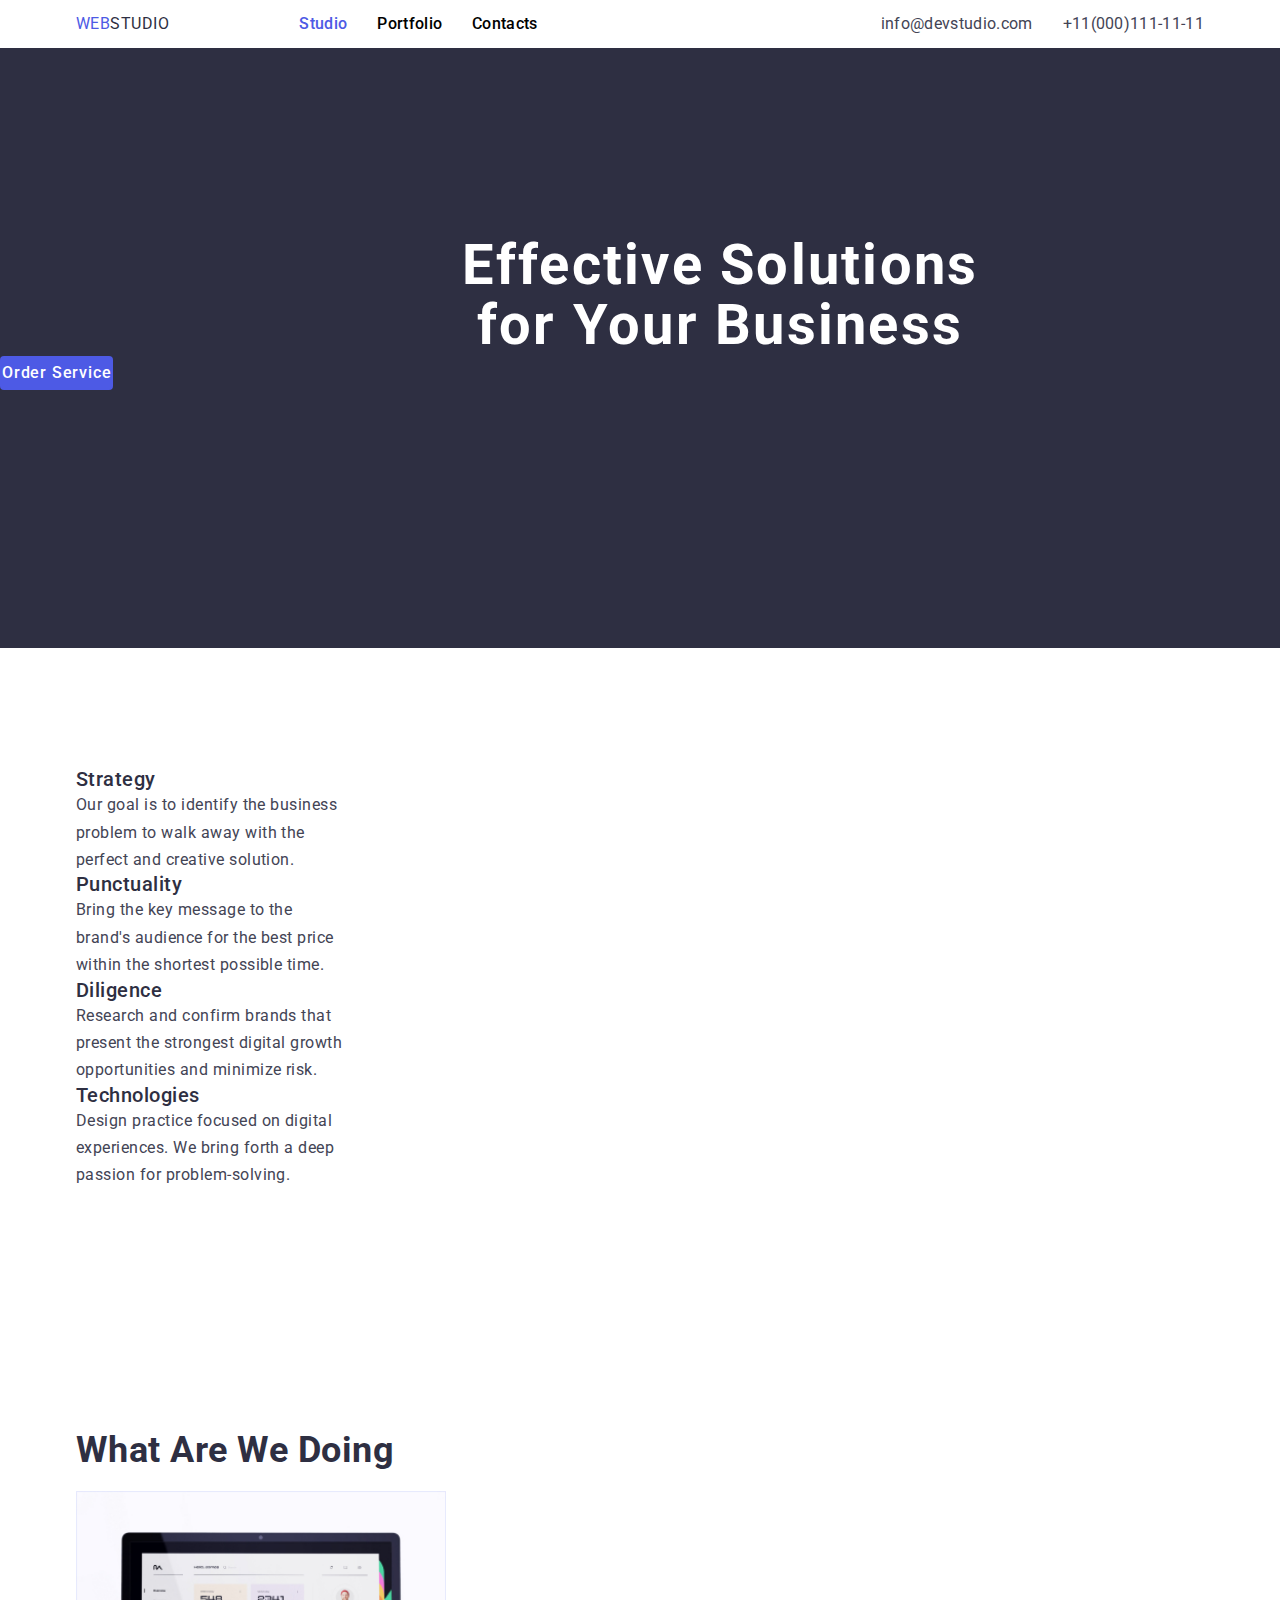
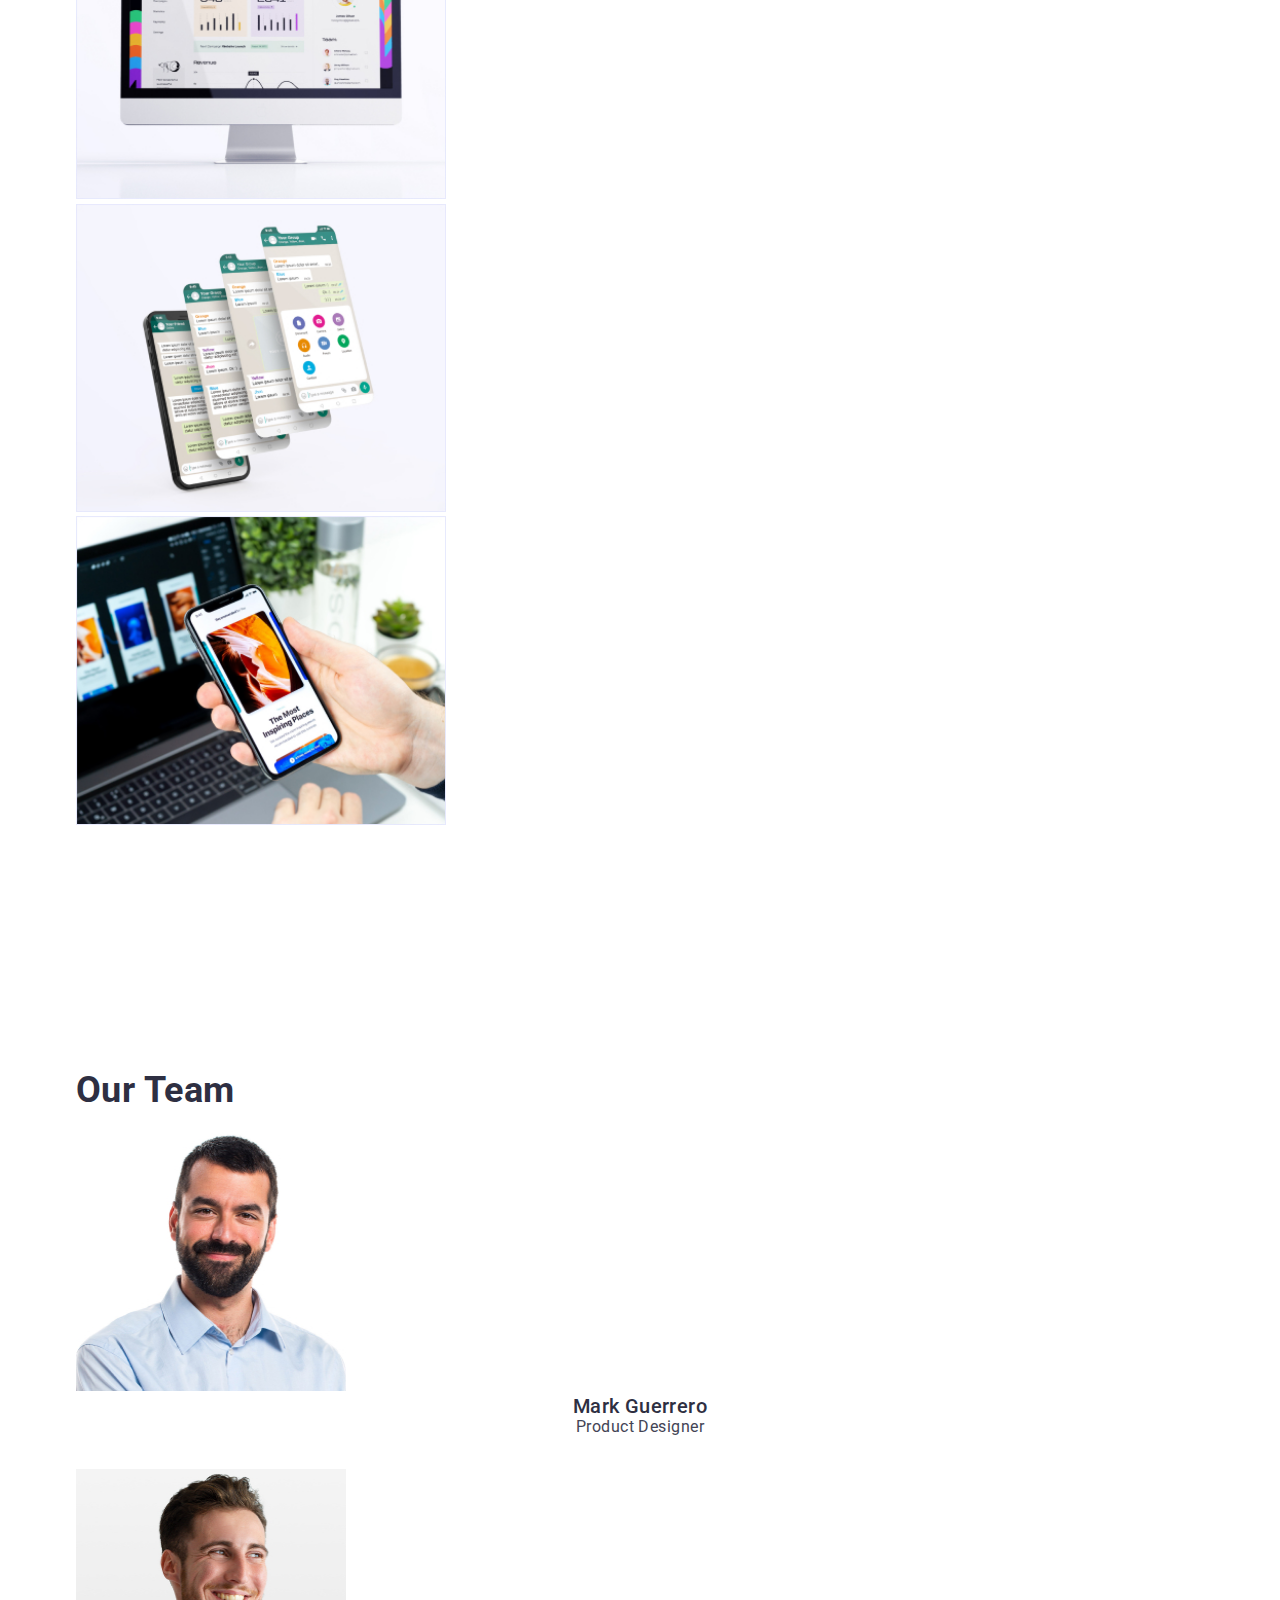
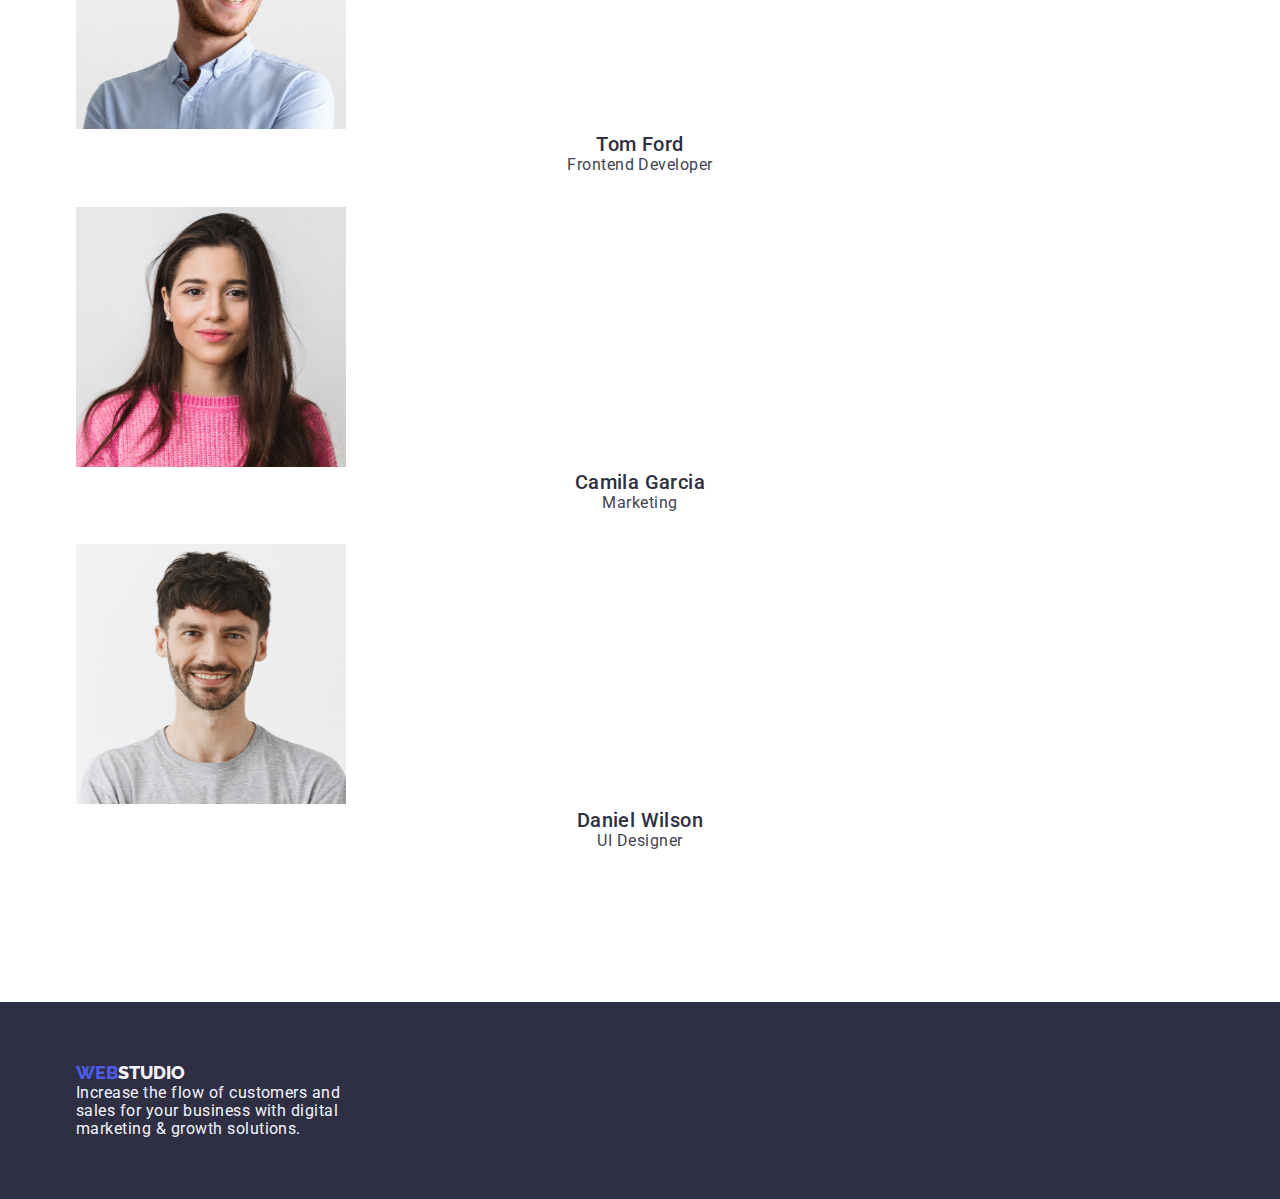
==== index.html @ 26892eb0 "Homework3" ====
<!DOCTYPE html>
<html lang="en">
  <head>
    <meta charset="UTF-8" />
    <meta name="viewport" content="width=device-width, initial-scale=1.0" />
    <title>Studio</title>
    <!-- CSS Normalize -->
    <link
      rel="stylesheet"
      href="https://cdnjs.cloudflare.com/ajax/libs/modern-normalize/2.0.0/modern-normalize.min.css"
    />
    <!-- CSS -->
    <link rel="stylesheet" href="./css/styles.css" />
  </head>

  <body>
    <!-- This is the Header -->
    <header class="page-header">
      <div class="container header-container">
        <nav class="header-navigation">
          <a class="header-logo" href="./index.html" class="logo-link">
            <span class="logo">WEB</span><span class="studio">STUDIO</span>
          </a>
          <ul class="nav-menu list header-list">
            <li>
              <a href="./index.html" class="page current">Studio</a>
            </li>
            <li>
              <a href="./portfolio.html" class="page">Portfolio</a>
            </li>
            <li>
              <a href="#" class="page">Contacts</a>
            </li>
          </ul>
        </nav>
        <ul class="contacts-menu list header-contacts">
          <li>
            <a href="mailto:info@devstudio.com" class="item">
              info@devstudio.com
            </a>
          </li>
          <li>
            <a href="tel:+11000111111" class="item"> +11(000)111-11-11 </a>
          </li>
        </ul>
      </div>
    </header>

    <!-- This is the main section -->
    <main>
      <!-- This is section 1 -->
      <section class="hero bg-hero">
        <div class="hero-container">
          <h1 class="hero-title">
            Effective Solutions<br />
            for Your Business
          </h1>
          <button type="button" class="button primary">Order Service</button>
        </div>
      </section>
      <!-- This is section 2 -->
      <section class="section">
        <div class="container">
          <ul class="benefits list">
            <li>
              <h3 class="title">Strategy</h3>
              <p class="description">
                Our goal is to identify the business<br />
                problem to walk away with the<br />
                perfect and creative solution.
              </p>
            </li>
            <li>
              <h3 class="title">Punctuality</h3>
              <p class="description">
                Bring the key message to the<br />
                brand's audience for the best price<br />
                within the shortest possible time.
              </p>
            </li>
            <li>
              <h3 class="title">Diligence</h3>
              <p class="description">
                Research and confirm brands that<br />
                present the strongest digital growth<br />opportunities and
                minimize risk.
              </p>
            </li>
            <li>
              <h3 class="title">Technologies</h3>
              <p class="description">
                Design practice focused on digital<br />
                experiences. We bring forth a deep<br />
                passion for problem-solving.
              </p>
            </li>
          </ul>
        </div>
      </section>
      <!-- This is section 3 -->
      <section class="section">
        <div class="container">
          <h2 class="section-title">What Are We Doing</h2>
          <ul class="what-we-do list">
            <!-- Inserting Images -->
            <li>
              <img src="./images/img-1.jpg" alt="monitor" width="370" />
            </li>
            <li>
              <img src="./images/img-2.jpg" alt="mobile" width="370" />
            </li>
            <li>
              <img
                src="./images/img-3.jpg"
                alt="monitor and mobile"
                width="370"
              />
            </li>
          </ul>
        </div>
      </section>
      <!-- This is section 4 -->
      <section class="section">
        <div class="container">
          <h2 class="section-title">Our Team</h2>
          <!-- Inserting Images -->
          <ul class="team list">
            <li class="team-item">
              <img
                class="team-image"
                src="./images/mark.jpg"
                alt="Mark Guerrero"
                width="270"
                height="260"
              />
              <h3 class="name">Mark Guerrero</h3>
              <p class="position">Product Designer</p>
            </li>
            <li class="team-item">
              <img
                class="team-image"
                src="./images/tom.jpg"
                alt="Tom Ford"
                width="270"
                height="260"
              />
              <h3 class="name">Tom Ford</h3>
              <p class="position">Frontend Developer</p>
            </li>
            <li class="team-item">
              <img
                class="team-image"
                src="./images/camila.jpg"
                alt="Camila Garcia"
                width="270"
                height="260"
              />
              <h3 class="name">Camila Garcia</h3>
              <p class="position">Marketing</p>
            </li>
            <li class="team-item">
              <img
                class="team-image"
                src="./images/daniel.jpg"
                alt="Daniel Wilson"
                width="270"
                height="260"
              />
              <h3 class="name">Daniel Wilson</h3>
              <p class="position">UI Designer</p>
            </li>
          </ul>
        </div>
      </section>
    </main>

    <!-- This is Footer -->
    <footer class="page-footer bg-footer">
      <div class="container">
        <a href="./index.html" class="logo-link">
          <span class="logo">WEB</span><span class="studio-footer">STUDIO</span>
        </a>
        <p class="footer-description">
          Increase the flow of customers and<br />
          sales for your business with digital<br />
          marketing & growth solutions.
        </p>
      </div>
    </footer>
  </body>
</html>
---- css/styles.css ----
@import url("https://fonts.googleapis.com/css2?family=Raleway:wght@800&family=Roboto:wght@400;500;700;900&display=swap");

:root {
  --iris: #4d5ae5;
  --navyblue: #2e2f42;
  --navcolor: black;
  --oceancolor: #404bbf;
  --whitecolor: white;
  --slatecolor: #434455;
  --cloud: #f4f4fd;
}

* {
  list-style: none;
  text-decoration: none;
  margin: 0;
  padding: 0;
}

.header {
  padding-top: 25px;
}

.header-container {
  display: flex;
  align-items: center;
  padding-top: 15px;
  padding-bottom: 15px;
}

.header-navigation {
  display: flex;
  align-items: center;
}

.header-logo {
  margin-right: 130px;
}

.header-list {
  display: flex;
  gap: 30px;
}

.header-contacts {
  display: flex;
  margin-left: auto;
  gap: 30px;
}

body {
  font-family: "Roboto", sans-serif;
  font-size: 16px;
  letter-spacing: 0.03em;
  color: var(--slatecolor);
}

/* General Styles */

.container {
  width: 1158px;
  padding-left: 15px;
  padding-right: 15px;
  margin: 0 auto;
  /*   border: 2px solid blue; */
}

.section {
  padding-top: 120px;
  padding-bottom: 120px;
}

/* Checked */
.logo-link {
  font-family: "Raleway", sans-serif;
  text-decoration: none;
  font-size: 0;
  line-height: 1.17;
  font-weight: 800;
  letter-spacing: 0.04em;
}

/* Checked */
.logo-link > span {
  font-size: 18px;
}

/* Checked */
.logo {
  color: var(--iris);
}

/* Checked */
.studio {
  color: var(--navyblue);
}

/* Checked */
.studio-footer {
  color: var(--cloud);
}

/* Checked */
.nav-menu .page {
  color: var(--navcolor);
  text-decoration: none;
  font-weight: 500;
  line-height: 1.14;
  letter-spacing: 0.02em;
}

/* Checked */
.list {
  list-style-type: none;
}

/* Checked */
.nav-menu .page:hover,
.nav-menu .page:focus,
.nav-menu .page.current,
.contacts-menu .item:hover,
.contacts-menu .item:focus {
  color: var(--iris);
}

/* Checked */
.contacts-menu .item {
  color: var(--slatecolor);
  font-weight: 400;
  line-height: 1.14;
  letter-spacing: 0.02em;
  text-decoration: none;
}

/* Checked */
.bg-hero {
  background-color: var(--navyblue);
}

.hero-container {
  width: 1440px;
  height: 600px;
  flex-shrink: 0;
}

/* Checked */
.hero-title {
  color: var(--whitecolor);
  font-size: 56px;
  line-height: 1.07;
  text-align: center;
  letter-spacing: 0.04em;
  padding-top: 188px;
  align-items: center;
}

/* Checked */
.bg-team {
  background-color: var(--cloud);
}

/* Checked */
.button {
  cursor: pointer;
  border-color: transparent;
  letter-spacing: 0.03em;
  font-family: inherit;
  font-weight: 500;
  line-height: 1.5;
  border-radius: 4px;
  font-size: 16px;
}

/* Checked */
.button.primary {
  background-color: var(--iris);
  color: var(--whitecolor);
  line-height: 1.87;
  letter-spacing: 0.05em;
}

/* Checked */
.button.primary:hover,
.button.primary:focus {
  background-color: var(--oceancolor);
}

/* Checked */
.button.filter {
  background-color: var(--cloud);
  color: var(--iris);
  font-weight: 500;
  line-height: 1.62;
}

/* Checked */
.button.filter:hover,
.button.filter:focus,
.button.filter.current {
  background-color: var(--oceancolor);
  color: var(--cloud);
}

/* Checked */
.section-title {
  margin-bottom: 20px;
  text-align: center;
  color: var(--navyblue);
  font-size: 36px;
  line-height: 1.17;
  display: flex;
  gap: 15px;
}

/* Checked */
.benefits .title {
  font-size: 20px;
  font-weight: 500;
  color: var(--navyblue);
}

/* Checked */
.benefits .description {
  color: var(--slatecolor);
  line-height: 1.71;
  font-size: 16px;
  font-weight: 400;
}

.section {
  display: flex;
}

.team-list {
  display: flex;
  gap: 32px;
  text-align: center;
}

.team-item {
  background-color: var(--whitecolor);
  padding-bottom: 32px;
  box-shadow: 0px 2px 1px 0px rgba(46 47 66 0.08),
    0px 1px 1px 0px rgba(46 47 66 0.16), 0px 1px 1px 0px rgba(46 47 66 0.08);
  border-radius: 0px 0px 4px 4px;
}

/* Checked */
.team .name {
  color: var(--navyblue);
  font-weight: 500;
  font-size: 20px;
  text-align: center;
  letter-spacing: 0.02em;
}

/* Checked */
.team .position {
  color: var(--slatecolor);
  font-size: 16px;
  font-weight: 400;
  text-align: center;
}

/* Checked */
.page-footer.bg-footer {
  padding-top: 60px;
  padding-bottom: 60px;
  background-color: var(--navyblue);
}

/* Checked */
.footer-description {
  color: var(--cloud);
}

/* Checked */
.project {
  text-decoration: none;
}

/* Checked */
.project .name {
  color: var(--navyblue);
  font-weight: 500;
  font-size: 20px;
  line-height: 2;
  letter-spacing: 0.04em;
}

/* Checked */
.project.type {
  color: var(--slatecolor);
  font-weight: 400;
  line-height: 1.87;
}
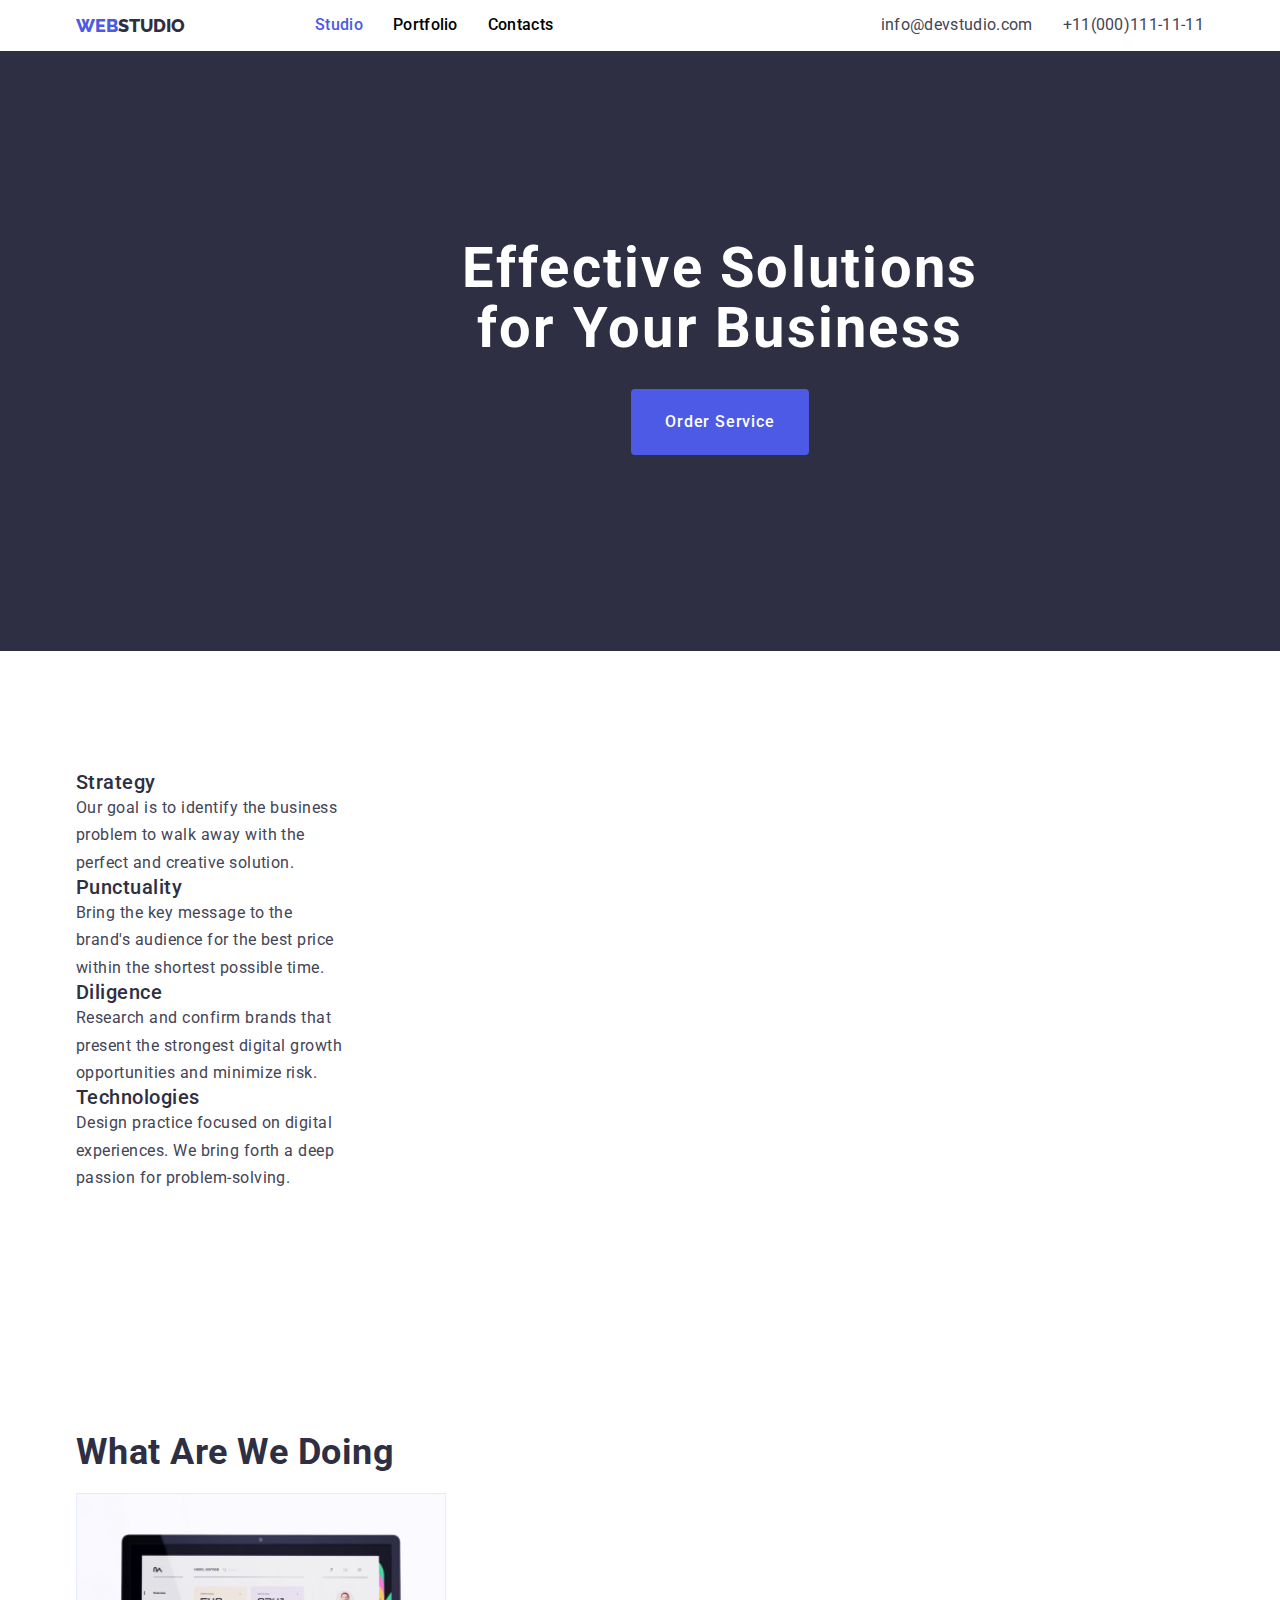
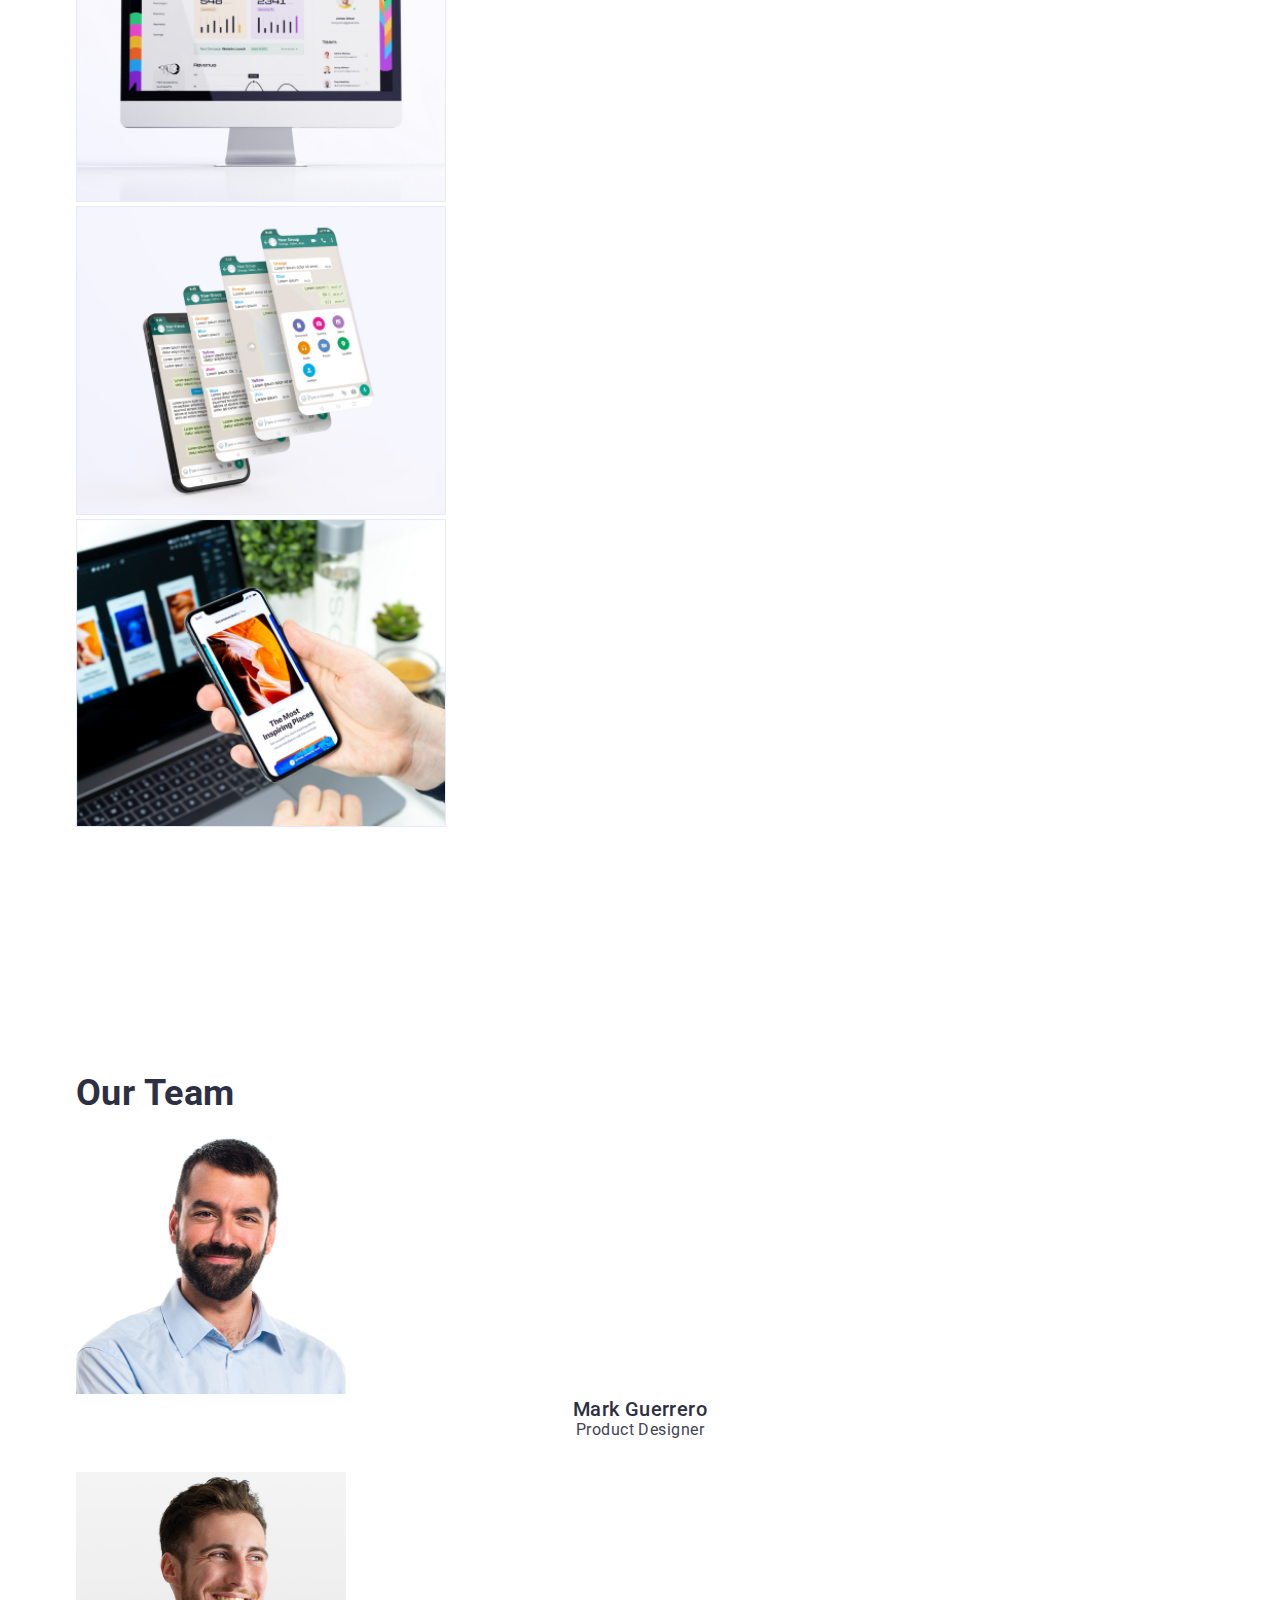
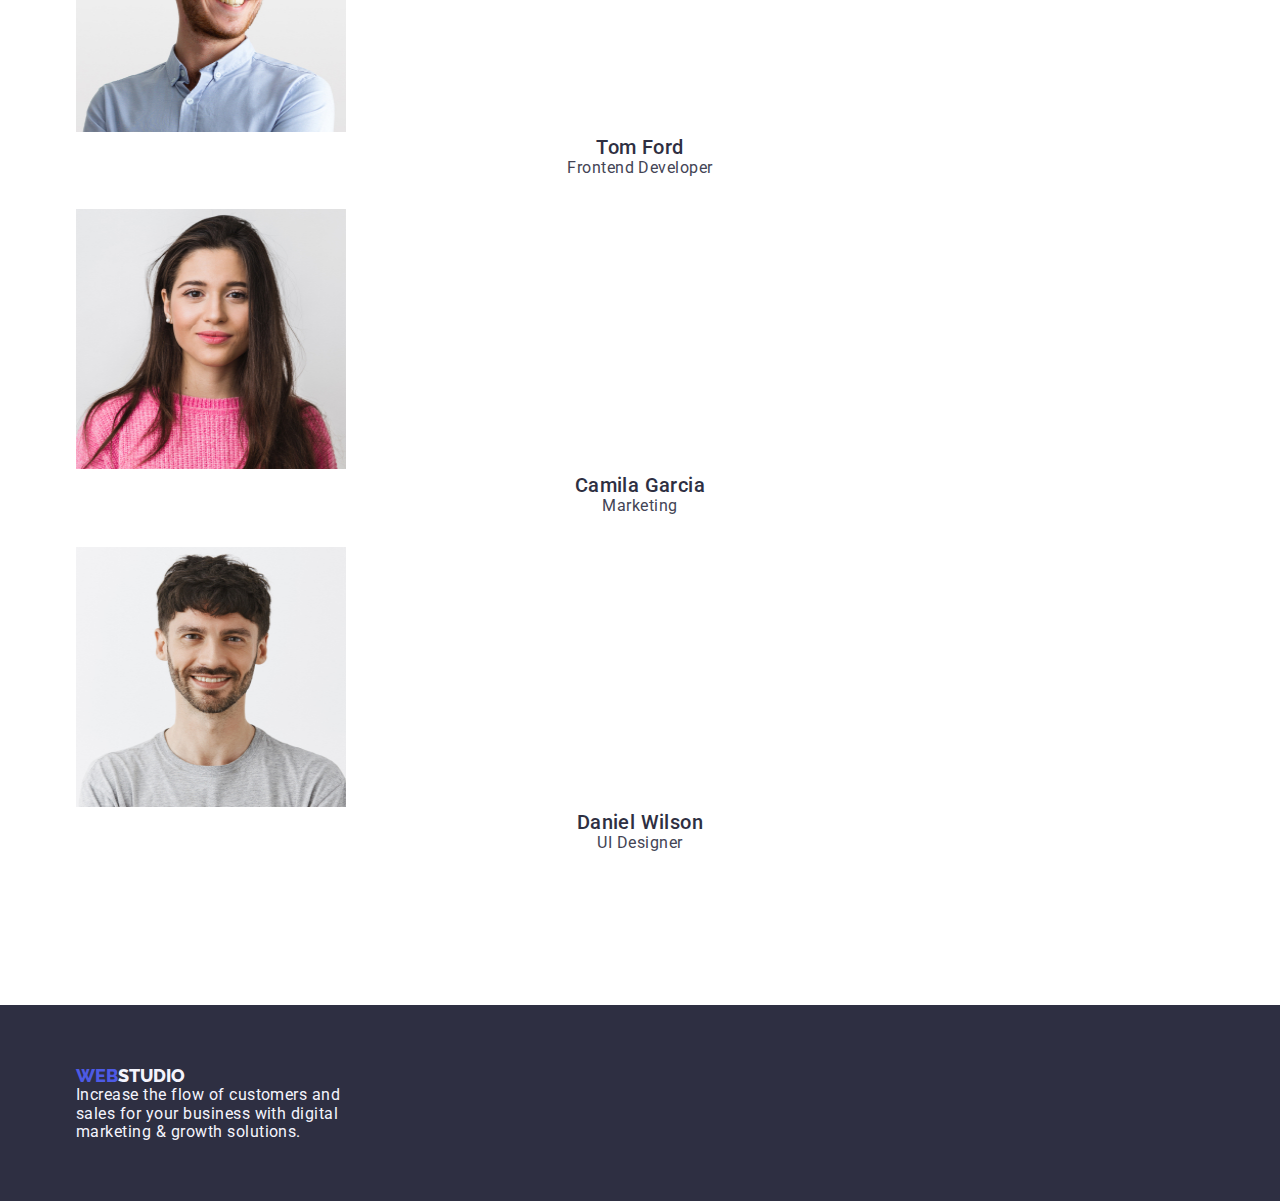
==== commit a3d6d37e: "Homework3" ====
--- a/index.html
+++ b/index.html
@@ -18,7 +18,7 @@
     <header class="page-header">
       <div class="container header-container">
         <nav class="header-navigation">
-          <a class="header-logo" href="./index.html" class="logo-link">
+          <a href="./index.html" class="logo-link">
             <span class="logo">WEB</span><span class="studio">STUDIO</span>
           </a>
           <ul class="nav-menu list header-list">
@@ -55,7 +55,9 @@
             Effective Solutions<br />
             for Your Business
           </h1>
-          <button type="button" class="button primary">Order Service</button>
+          <button type="button" class="button primary hero-button">
+            Order Service
+          </button>
         </div>
       </section>
       <!-- This is section 2 -->
--- a/css/styles.css
+++ b/css/styles.css
@@ -33,10 +33,6 @@
   align-items: center;
 }
 
-.header-logo {
-  margin-right: 130px;
-}
-
 .header-list {
   display: flex;
   gap: 30px;
@@ -78,11 +74,22 @@
   line-height: 1.17;
   font-weight: 800;
   letter-spacing: 0.04em;
+  margin-right: 130px;
 }
 
 /* Checked */
 .logo-link > span {
   font-size: 18px;
+}
+
+/* Checked */
+.logo {
+  color: var(--iris);
+}
+
+/* Checked */
+.studio {
+  color: var(--navyblue);
 }
 
 /* Checked */
@@ -171,6 +178,15 @@
   font-size: 16px;
 }
 
+.hero-button {
+  display: flex;
+  margin: auto;
+  margin-top: 30px;
+  padding: 16px 32px;
+  align-items: flex-start;
+  gap: 10px;
+}
+
 /* Checked */
 .button.primary {
   background-color: var(--iris);
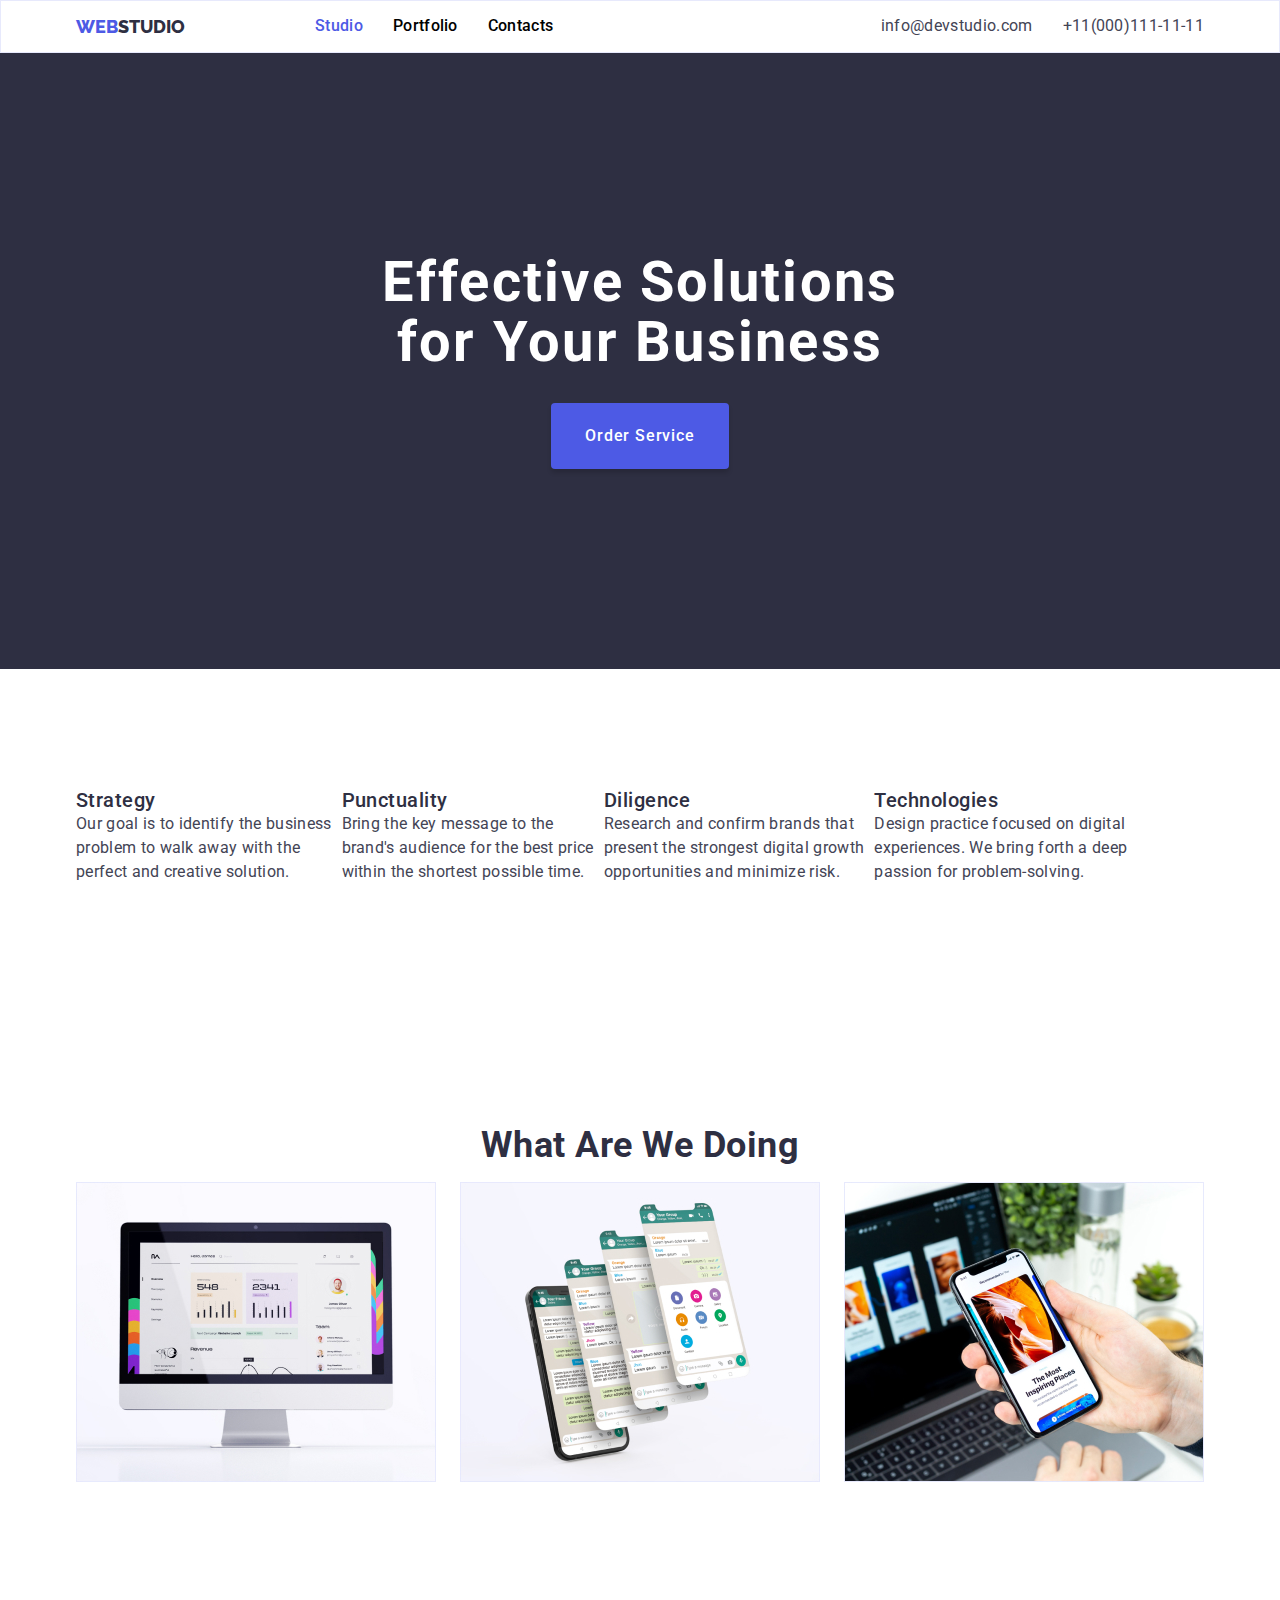
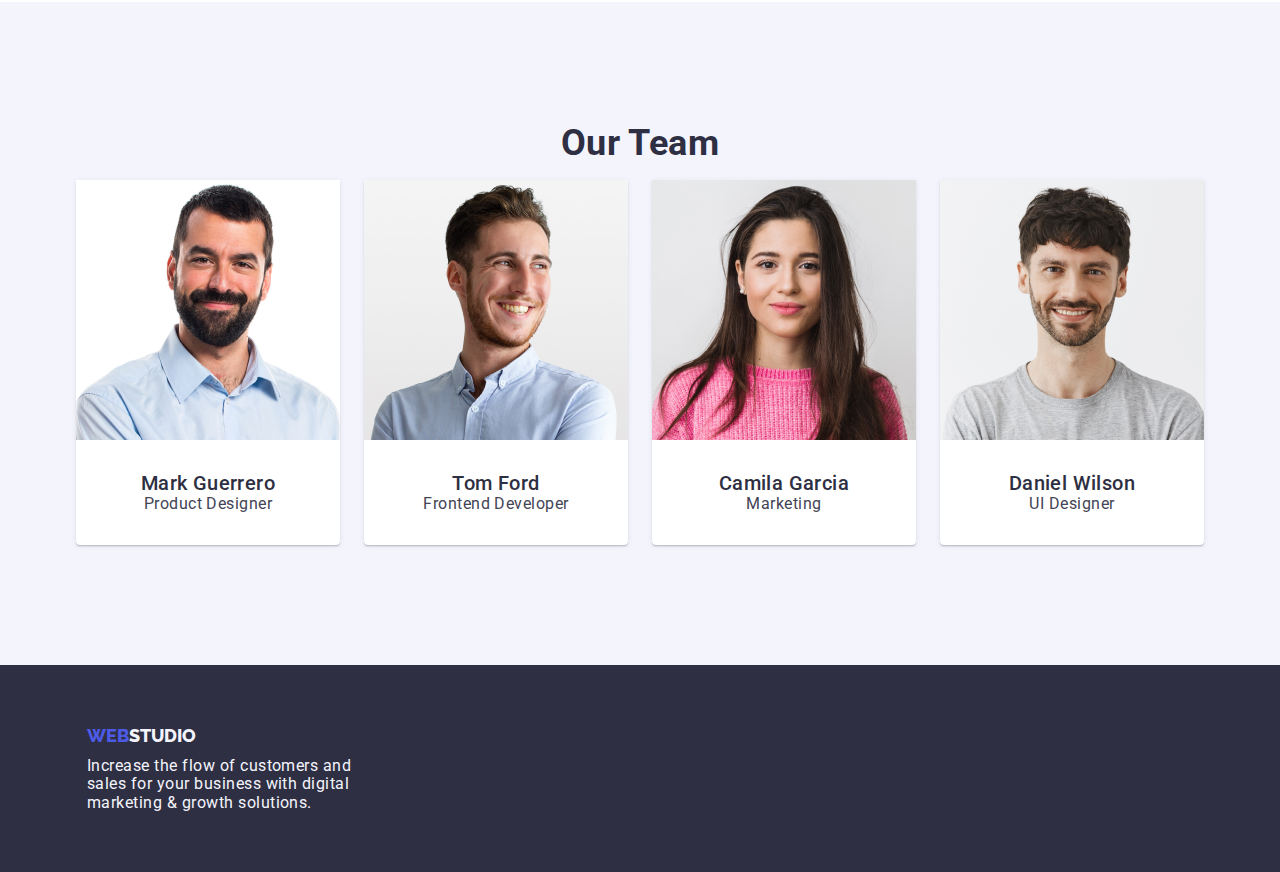
==== commit c8a6318d: "Homework3" ====
--- a/index.html
+++ b/index.html
@@ -50,7 +50,7 @@
     <main>
       <!-- This is section 1 -->
       <section class="hero bg-hero">
-        <div class="hero-container">
+        <div class="container">
           <h1 class="hero-title">
             Effective Solutions<br />
             for Your Business
@@ -122,7 +122,7 @@
         </div>
       </section>
       <!-- This is section 4 -->
-      <section class="section">
+      <section class="section bg-team">
         <div class="container">
           <h2 class="section-title">Our Team</h2>
           <!-- Inserting Images -->
--- a/css/styles.css
+++ b/css/styles.css
@@ -10,6 +10,29 @@
   --cloud: #f4f4fd;
 }
 
+h1,
+h2,
+h3,
+h4,
+h5,
+h6,
+p {
+  margin: 0;
+}
+html {
+  box-sizing: border-box;
+}
+*,
+*::after,
+*::before {
+  box-sizing: inherit;
+}
+img {
+  display: block;
+  max-width: 100%;
+  height: auto;
+}
+
 * {
   list-style: none;
   text-decoration: none;
@@ -26,6 +49,7 @@
   align-items: center;
   padding-top: 15px;
   padding-bottom: 15px;
+  gap: 24px;
 }
 
 .header-navigation {
@@ -43,7 +67,6 @@
   margin-left: auto;
   gap: 30px;
 }
-
 body {
   font-family: "Roboto", sans-serif;
   font-size: 16px;
@@ -60,7 +83,7 @@
   margin: 0 auto;
   /*   border: 2px solid blue; */
 }
-
+/* General Class */
 .section {
   padding-top: 120px;
   padding-bottom: 120px;
@@ -90,11 +113,6 @@
 /* Checked */
 .studio {
   color: var(--navyblue);
-}
-
-/* Checked */
-.logo {
-  color: var(--iris);
 }
 
 /* Checked */
@@ -144,12 +162,6 @@
   background-color: var(--navyblue);
 }
 
-.hero-container {
-  width: 1440px;
-  height: 600px;
-  flex-shrink: 0;
-}
-
 /* Checked */
 .hero-title {
   color: var(--whitecolor);
@@ -157,8 +169,16 @@
   line-height: 1.07;
   text-align: center;
   letter-spacing: 0.04em;
-  padding-top: 188px;
-  align-items: center;
+  align-items: center;
+  justify-items: center;
+  font-weight: 700;
+  margin-bottom: 30px;
+}
+
+.hero {
+  padding-top: 200px;
+  padding-bottom: 200px;
+  text-align: center;
 }
 
 /* Checked */
@@ -193,6 +213,9 @@
   color: var(--whitecolor);
   line-height: 1.87;
   letter-spacing: 0.05em;
+  border-radius: 4px;
+  background: var(--iris, #4d5ae5);
+  box-shadow: 0px 4px 4px 0px rgba(0, 0, 0, 0.15);
 }
 
 /* Checked */
@@ -219,13 +242,42 @@
 
 /* Checked */
 .section-title {
-  margin-bottom: 20px;
-  text-align: center;
   color: var(--navyblue);
   font-size: 36px;
   line-height: 1.17;
   display: flex;
   gap: 15px;
+  text-align: center;
+  justify-content: center;
+  padding-bottom: 16px;
+}
+
+.filters {
+  display: flex;
+  align-items: center;
+  justify-content: center;
+  padding-bottom: 72px;
+  padding-top: 96px;
+  gap: 24px;
+}
+
+.button.filter {
+  padding: 12px 24px;
+}
+
+.benefits {
+  display: flex;
+}
+
+.project-card {
+  margin-bottom: 48px;
+  justify-content: center;
+}
+
+.benefits.list {
+  display: flex;
+  gap: 10px;
+  flex-wrap: wrap;
 }
 
 /* Checked */
@@ -238,36 +290,50 @@
 /* Checked */
 .benefits .description {
   color: var(--slatecolor);
-  line-height: 1.71;
+  line-height: 24px;
   font-size: 16px;
   font-weight: 400;
-}
-
-.section {
-  display: flex;
+  letter-spacing: 0.32px;
 }
 
 .team-list {
   display: flex;
-  gap: 32px;
-  text-align: center;
+  gap: 24px;
+  text-align: center;
+}
+
+.what-we-do.list {
+  display: flex;
+  gap: 24px;
+}
+
+.team {
+  display: flex;
+  padding-bottom: 0px;
+  justify-content: center;
+  align-items: center;
+  gap: 24px;
 }
 
 .team-item {
   background-color: var(--whitecolor);
   padding-bottom: 32px;
-  box-shadow: 0px 2px 1px 0px rgba(46 47 66 0.08),
-    0px 1px 1px 0px rgba(46 47 66 0.16), 0px 1px 1px 0px rgba(46 47 66 0.08);
   border-radius: 0px 0px 4px 4px;
+  background: var(--white, #fff);
+  box-shadow: 0px 2px 1px 0px rgba(46, 47, 66, 0.08),
+    0px 1px 1px 0px rgba(46, 47, 66, 0.16),
+    0px 1px 6px 0px rgba(46, 47, 66, 0.08);
 }
 
 /* Checked */
 .team .name {
   color: var(--navyblue);
+  padding-top: 32px;
   font-weight: 500;
   font-size: 20px;
   text-align: center;
   letter-spacing: 0.02em;
+  gap: 8px;
 }
 
 /* Checked */
@@ -283,16 +349,24 @@
   padding-top: 60px;
   padding-bottom: 60px;
   background-color: var(--navyblue);
+  padding-left: 22px;
 }
 
 /* Checked */
 .footer-description {
   color: var(--cloud);
+  padding-top: 10px;
 }
 
 /* Checked */
 .project {
   text-decoration: none;
+}
+
+.projects {
+  display: flex;
+  flex-wrap: wrap;
+  gap: 24px;
 }
 
 /* Checked */
@@ -305,8 +379,13 @@
 }
 
 /* Checked */
-.project.type {
+.project .type {
   color: var(--slatecolor);
   font-weight: 400;
   line-height: 1.87;
 }
+
+.page-header {
+  border: 1px solid var(--cornflower, #e7e9fc);
+  background: var(--white, #fff);
+}
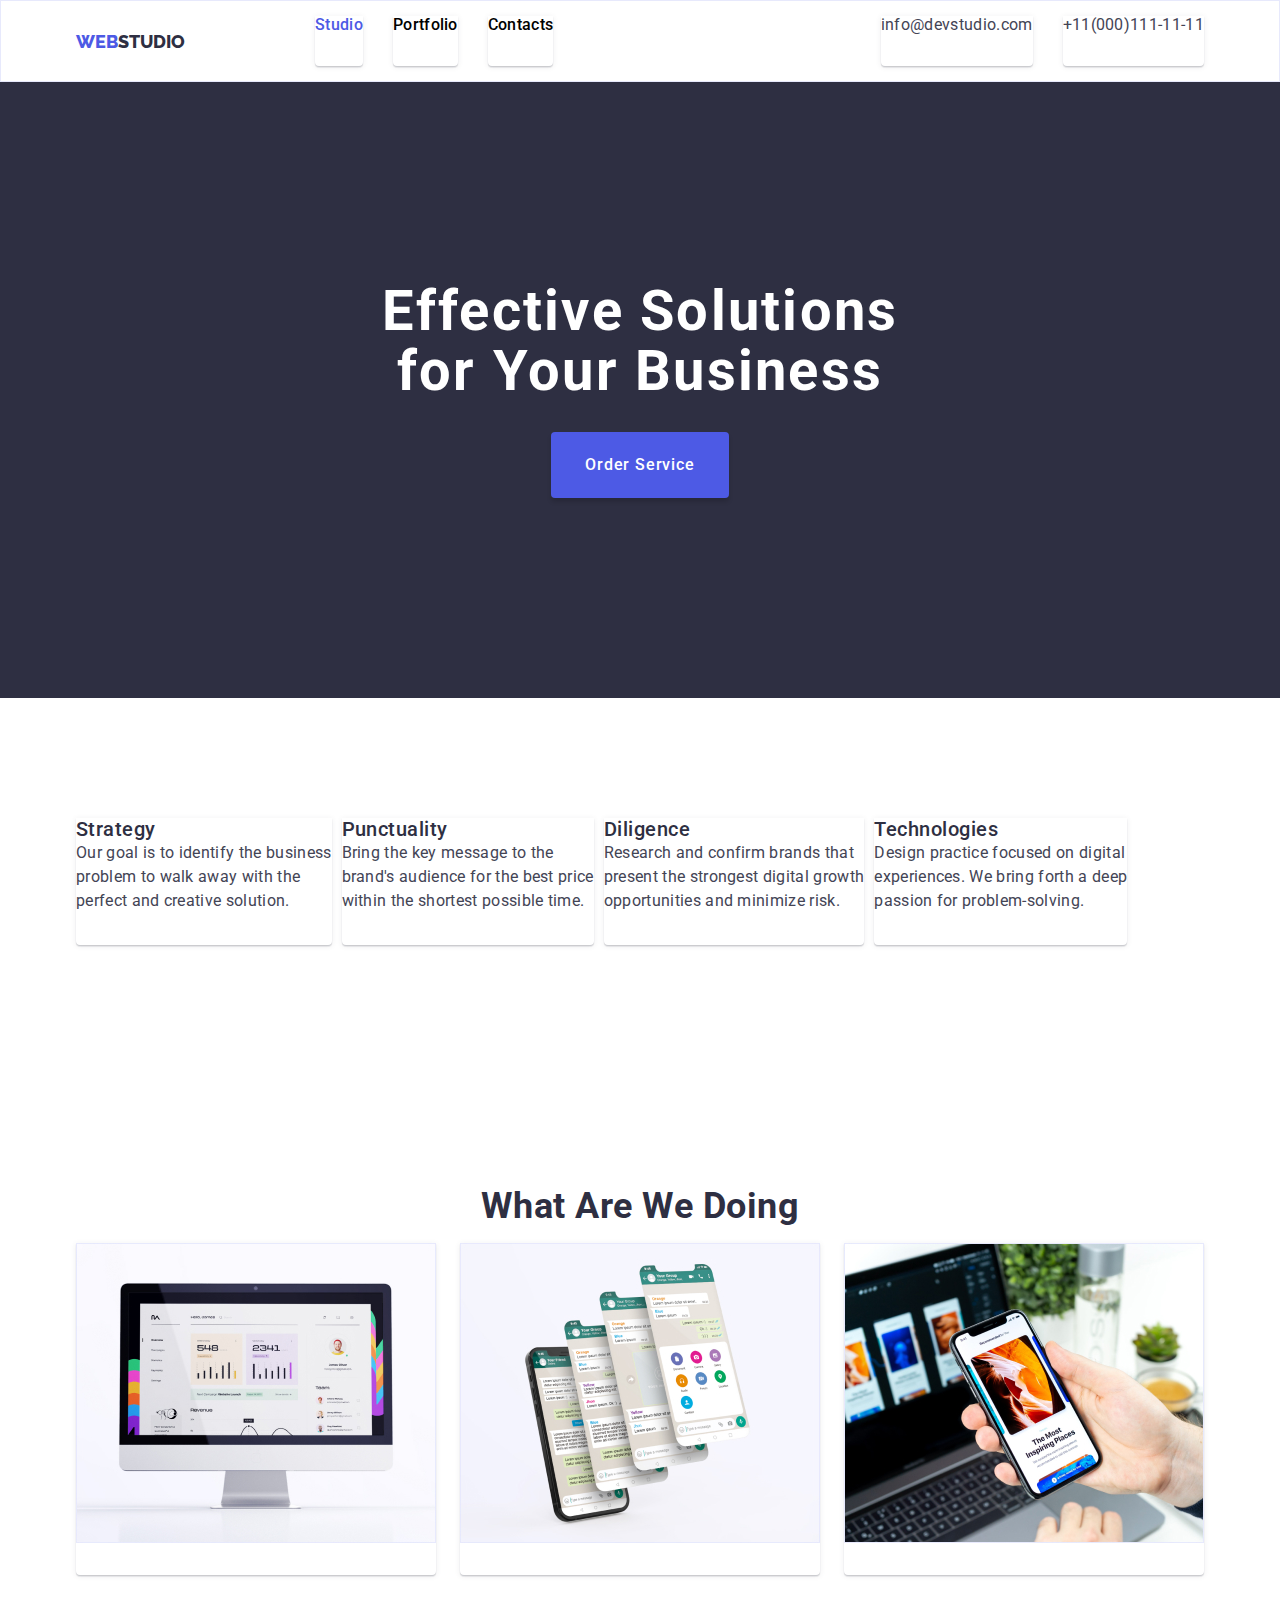
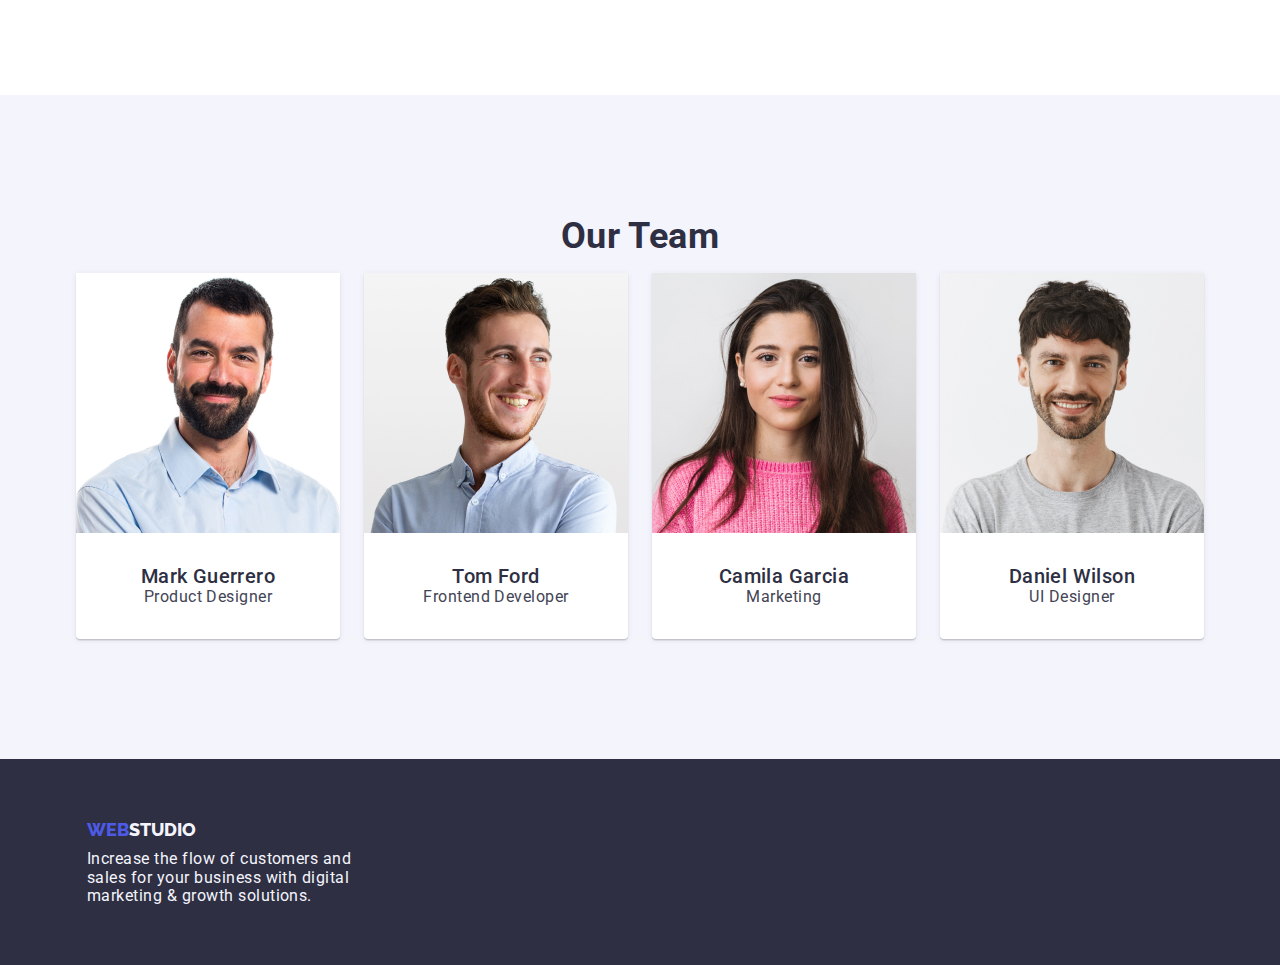
==== commit 20db710e: "Homework3" ====
--- a/index.html
+++ b/index.html
@@ -9,6 +9,12 @@
       rel="stylesheet"
       href="https://cdnjs.cloudflare.com/ajax/libs/modern-normalize/2.0.0/modern-normalize.min.css"
     />
+    <link rel="preconnect" href="https://fonts.googleapis.com" />
+    <link rel="preconnect" href="https://fonts.gstatic.com" crossorigin />
+    <link
+      href="https://fonts.googleapis.com/css2?family=Raleway:wght@800&family=Roboto:wght@400;500;700;900&display=swap"
+      rel="stylesheet"
+    />
     <!-- CSS -->
     <link rel="stylesheet" href="./css/styles.css" />
   </head>
@@ -16,31 +22,33 @@
   <body>
     <!-- This is the Header -->
     <header class="page-header">
-      <div class="container header-container">
-        <nav class="header-navigation">
+      <div class="container menu">
+        <nav class="navigation">
           <a href="./index.html" class="logo-link">
             <span class="logo">WEB</span><span class="studio">STUDIO</span>
           </a>
           <ul class="nav-menu list header-list">
-            <li>
-              <a href="./index.html" class="page current">Studio</a>
-            </li>
-            <li>
-              <a href="./portfolio.html" class="page">Portfolio</a>
-            </li>
-            <li>
-              <a href="#" class="page">Contacts</a>
+            <li class="item">
+              <a href="./index.html" class="page current link">Studio</a>
+            </li>
+            <li class="item">
+              <a href="./portfolio.html" class="page link">Portfolio</a>
+            </li>
+            <li class="item">
+              <a href="#" class="page link">Contacts</a>
             </li>
           </ul>
         </nav>
         <ul class="contacts-menu list header-contacts">
-          <li>
-            <a href="mailto:info@devstudio.com" class="item">
+          <li class="item">
+            <a href="mailto:info@devstudio.com" class="contact link">
               info@devstudio.com
             </a>
           </li>
-          <li>
-            <a href="tel:+11000111111" class="item"> +11(000)111-11-11 </a>
+          <li class="item">
+            <a href="tel:+11000111111" class="contact link">
+              +11(000)111-11-11
+            </a>
           </li>
         </ul>
       </div>
@@ -55,16 +63,14 @@
             Effective Solutions<br />
             for Your Business
           </h1>
-          <button type="button" class="button primary hero-button">
-            Order Service
-          </button>
+          <button type="button" class="button primary">Order Service</button>
         </div>
       </section>
       <!-- This is section 2 -->
       <section class="section">
         <div class="container">
           <ul class="benefits list">
-            <li>
+            <li class="item">
               <h3 class="title">Strategy</h3>
               <p class="description">
                 Our goal is to identify the business<br />
@@ -72,7 +78,7 @@
                 perfect and creative solution.
               </p>
             </li>
-            <li>
+            <li class="item">
               <h3 class="title">Punctuality</h3>
               <p class="description">
                 Bring the key message to the<br />
@@ -80,7 +86,7 @@
                 within the shortest possible time.
               </p>
             </li>
-            <li>
+            <li class="item">
               <h3 class="title">Diligence</h3>
               <p class="description">
                 Research and confirm brands that<br />
@@ -88,7 +94,7 @@
                 minimize risk.
               </p>
             </li>
-            <li>
+            <li class="item">
               <h3 class="title">Technologies</h3>
               <p class="description">
                 Design practice focused on digital<br />
@@ -100,22 +106,36 @@
         </div>
       </section>
       <!-- This is section 3 -->
-      <section class="section">
+      <section class="section no-top padding">
         <div class="container">
           <h2 class="section-title">What Are We Doing</h2>
           <ul class="what-we-do list">
             <!-- Inserting Images -->
-            <li>
-              <img src="./images/img-1.jpg" alt="monitor" width="370" />
-            </li>
-            <li>
-              <img src="./images/img-2.jpg" alt="mobile" width="370" />
-            </li>
-            <li>
+            <li class="item">
+              <img
+                src="./images/img-1.jpg"
+                alt="monitor"
+                width="370"
+                height="294"
+                class="image"
+              />
+            </li>
+            <li class="item">
+              <img
+                src="./images/img-2.jpg"
+                alt="mobile"
+                width="370"
+                height="294"
+                class="image"
+              />
+            </li>
+            <li class="item">
               <img
                 src="./images/img-3.jpg"
                 alt="monitor and mobile"
                 width="370"
+                height="294"
+                class="image"
               />
             </li>
           </ul>
@@ -127,9 +147,9 @@
           <h2 class="section-title">Our Team</h2>
           <!-- Inserting Images -->
           <ul class="team list">
-            <li class="team-item">
-              <img
-                class="team-image"
+            <li class="item">
+              <img
+                class="image"
                 src="./images/mark.jpg"
                 alt="Mark Guerrero"
                 width="270"
@@ -138,9 +158,9 @@
               <h3 class="name">Mark Guerrero</h3>
               <p class="position">Product Designer</p>
             </li>
-            <li class="team-item">
-              <img
-                class="team-image"
+            <li class="item">
+              <img
+                class="image"
                 src="./images/tom.jpg"
                 alt="Tom Ford"
                 width="270"
@@ -149,9 +169,9 @@
               <h3 class="name">Tom Ford</h3>
               <p class="position">Frontend Developer</p>
             </li>
-            <li class="team-item">
-              <img
-                class="team-image"
+            <li class="item">
+              <img
+                class="image"
                 src="./images/camila.jpg"
                 alt="Camila Garcia"
                 width="270"
@@ -160,9 +180,9 @@
               <h3 class="name">Camila Garcia</h3>
               <p class="position">Marketing</p>
             </li>
-            <li class="team-item">
-              <img
-                class="team-image"
+            <li class="item">
+              <img
+                class="image"
                 src="./images/daniel.jpg"
                 alt="Daniel Wilson"
                 width="270"
--- a/css/styles.css
+++ b/css/styles.css
@@ -1,5 +1,3 @@
-@import url("https://fonts.googleapis.com/css2?family=Raleway:wght@800&family=Roboto:wght@400;500;700;900&display=swap");
-
 :root {
   --iris: #4d5ae5;
   --navyblue: #2e2f42;
@@ -44,7 +42,7 @@
   padding-top: 25px;
 }
 
-.header-container {
+.menu {
   display: flex;
   align-items: center;
   padding-top: 15px;
@@ -52,7 +50,7 @@
   gap: 24px;
 }
 
-.header-navigation {
+.navigation {
   display: flex;
   align-items: center;
 }
@@ -143,13 +141,13 @@
 .nav-menu .page:hover,
 .nav-menu .page:focus,
 .nav-menu .page.current,
-.contacts-menu .item:hover,
-.contacts-menu .item:focus {
+.contacts-menu .link:hover,
+.contacts-menu .link:focus {
   color: var(--iris);
 }
 
 /* Checked */
-.contacts-menu .item {
+.contacts-menu .link {
   color: var(--slatecolor);
   font-weight: 400;
   line-height: 1.14;
@@ -196,15 +194,6 @@
   line-height: 1.5;
   border-radius: 4px;
   font-size: 16px;
-}
-
-.hero-button {
-  display: flex;
-  margin: auto;
-  margin-top: 30px;
-  padding: 16px 32px;
-  align-items: flex-start;
-  gap: 10px;
 }
 
 /* Checked */
@@ -216,6 +205,12 @@
   border-radius: 4px;
   background: var(--iris, #4d5ae5);
   box-shadow: 0px 4px 4px 0px rgba(0, 0, 0, 0.15);
+  display: flex;
+  margin: auto;
+  margin-top: 30px;
+  padding: 16px 32px;
+  align-items: flex-start;
+  gap: 10px;
 }
 
 /* Checked */
@@ -315,7 +310,7 @@
   gap: 24px;
 }
 
-.team-item {
+.item {
   background-color: var(--whitecolor);
   padding-bottom: 32px;
   border-radius: 0px 0px 4px 4px;
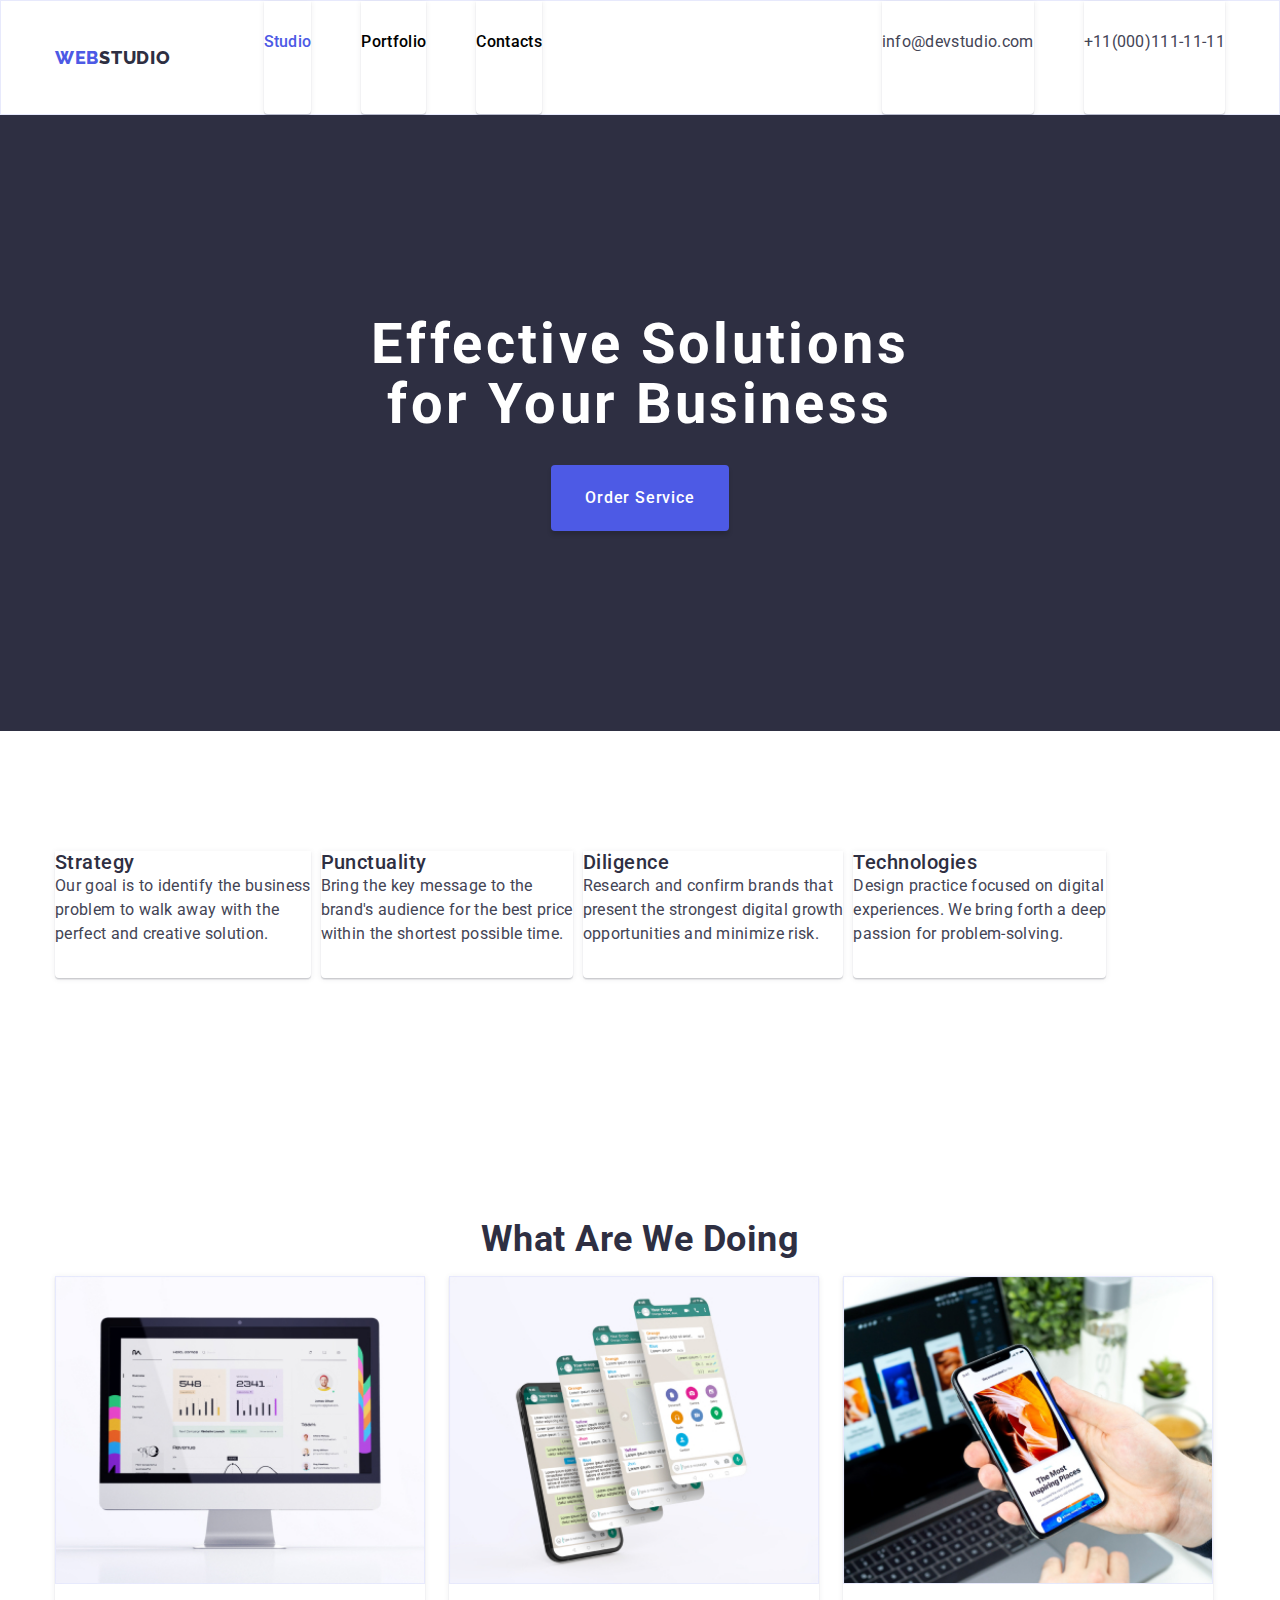
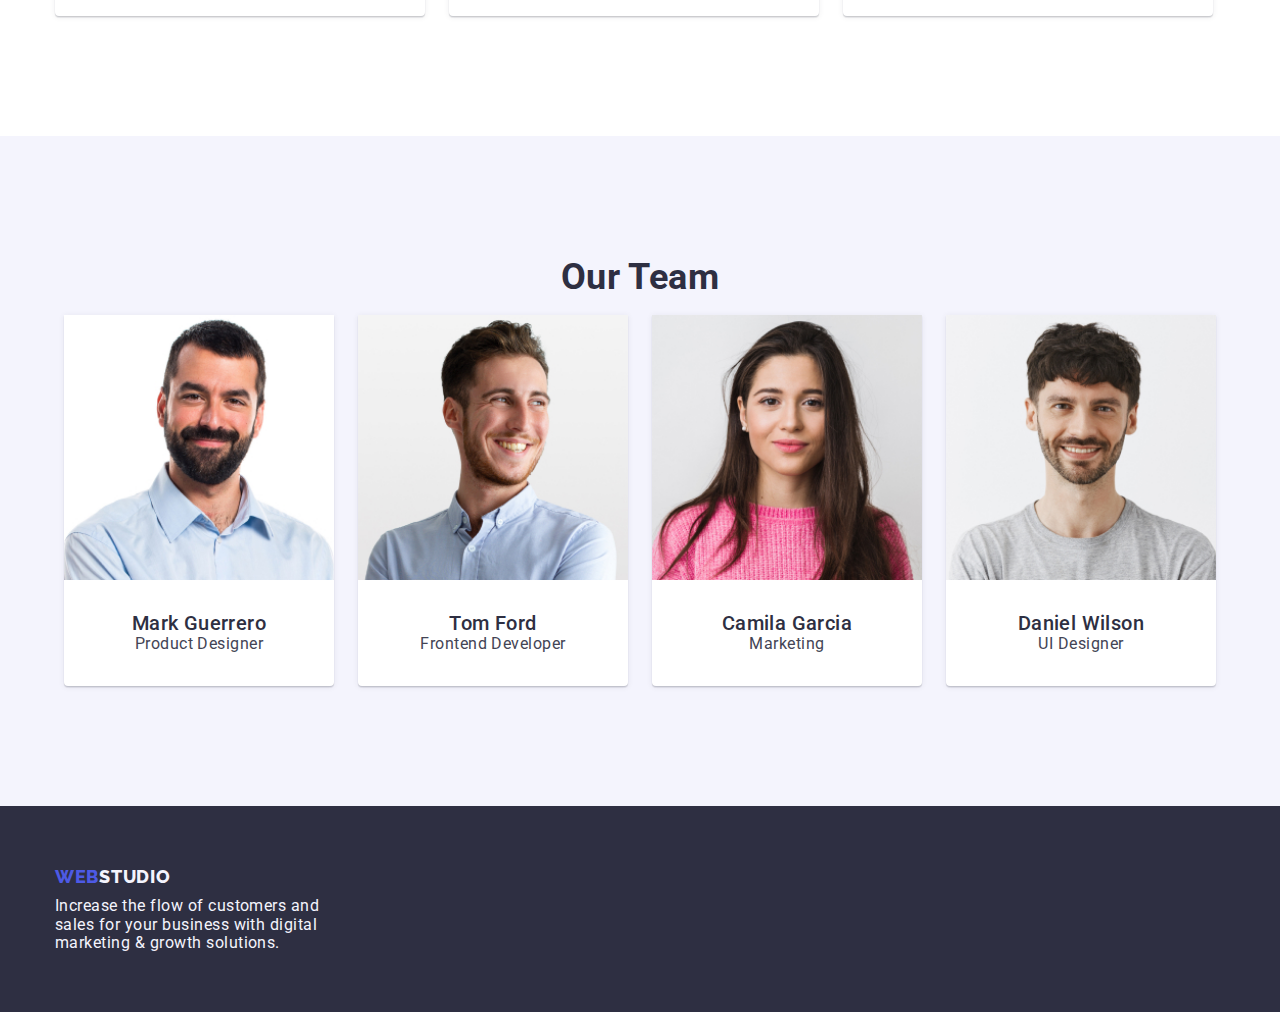
==== commit e90643ad: "Homework3" ====
--- a/index.html
+++ b/index.html
@@ -27,7 +27,7 @@
           <a href="./index.html" class="logo-link">
             <span class="logo">WEB</span><span class="studio">STUDIO</span>
           </a>
-          <ul class="nav-menu list header-list">
+          <ul class="nav-menu list">
             <li class="item">
               <a href="./index.html" class="page current link">Studio</a>
             </li>
@@ -39,7 +39,7 @@
             </li>
           </ul>
         </nav>
-        <ul class="contacts-menu list header-contacts">
+        <ul class="contacts-menu list">
           <li class="item">
             <a href="mailto:info@devstudio.com" class="contact link">
               info@devstudio.com
@@ -199,7 +199,7 @@
     <!-- This is Footer -->
     <footer class="page-footer bg-footer">
       <div class="container">
-        <a href="./index.html" class="logo-link">
+        <a href="./index.html" class="logo-link footer">
           <span class="logo">WEB</span><span class="studio-footer">STUDIO</span>
         </a>
         <p class="footer-description">
--- a/css/styles.css
+++ b/css/styles.css
@@ -6,8 +6,9 @@
   --whitecolor: white;
   --slatecolor: #434455;
   --cloud: #f4f4fd;
-}
-
+  --white: #fff;
+}
+/* Checked */
 h1,
 h2,
 h3,
@@ -17,23 +18,38 @@
 p {
   margin: 0;
 }
+/* Checked */
 html {
   box-sizing: border-box;
 }
+/* Checked */
 *,
 *::after,
 *::before {
   box-sizing: inherit;
 }
+/* Checked */
 img {
   display: block;
   max-width: 100%;
   height: auto;
 }
-
-* {
-  list-style: none;
+/* Checked */
+body {
+  font-family: "Roboto", sans-serif;
+  font-size: 16px;
+  letter-spacing: 0.03em;
+  color: var(--slatecolor);
+  background-color: var(--white);
+}
+/* Checked */
+.link {
   text-decoration: none;
+  color: inherit;
+}
+/* Checked */
+.list {
+  list-style-type: none;
   margin: 0;
   padding: 0;
 }
@@ -41,6 +57,14 @@
 .header {
   padding-top: 25px;
 }
+/* Checked */
+.menu,
+.navigation,
+.nav-menu,
+.contacts-menu {
+  display: flex;
+  align-items: center;
+}
 
 .menu {
   display: flex;
@@ -65,110 +89,104 @@
   margin-left: auto;
   gap: 30px;
 }
-body {
-  font-family: "Roboto", sans-serif;
-  font-size: 16px;
-  letter-spacing: 0.03em;
-  color: var(--slatecolor);
-}
 
 /* General Styles */
-
+/* Checked */
 .container {
-  width: 1158px;
-  padding-left: 15px;
-  padding-right: 15px;
+  width: 1200px;
+  padding: 0 15px;
   margin: 0 auto;
   /*   border: 2px solid blue; */
 }
 /* General Class */
+/* Checked */
 .section {
   padding-top: 120px;
   padding-bottom: 120px;
 }
-
+/* Checked */
+.section.no-top-padding {
+  padding-top: 0;
+}
 /* Checked */
 .logo-link {
   font-family: "Raleway", sans-serif;
   text-decoration: none;
   font-size: 0;
-  line-height: 1.17;
   font-weight: 800;
-  letter-spacing: 0.04em;
-  margin-right: 130px;
-}
-
+}
 /* Checked */
 .logo-link > span {
   font-size: 18px;
-}
-
-/* Checked */
+  letter-spacing: 0.04em;
+  line-height: 1.17;
+}
+/* Checked */
+.logo,
+.studio {
+  display: inline-block;
+}
+
 .logo {
   color: var(--iris);
 }
-
 /* Checked */
 .studio {
   color: var(--navyblue);
 }
 
-/* Checked */
-.studio {
-  color: var(--navyblue);
-}
-
-/* Checked */
 .studio-footer {
   color: var(--cloud);
 }
-
-/* Checked */
-.nav-menu .page {
+/* Checked */
+.nav-menu .page,
+.contacts-menu .contact {
   color: var(--navcolor);
   text-decoration: none;
+  font-size: 16px;
   font-weight: 500;
   line-height: 1.14;
   letter-spacing: 0.02em;
-}
-
-/* Checked */
-.list {
-  list-style-type: none;
-}
-
+  display: block;
+  padding-top: 32px;
+  padding-bottom: 31px;
+}
+/* Checked */
+.nav-menu {
+  margin-left: 93px;
+}
+/* Checked */
+.contacts-menu {
+  margin-left: auto;
+}
+/* Checked */
+.nav-menu .item:not(:last-child),
+.contacts-menu .item:not(:last-child) {
+  margin-right: 50px;
+}
 /* Checked */
 .nav-menu .page:hover,
 .nav-menu .page:focus,
 .nav-menu .page.current,
-.contacts-menu .link:hover,
-.contacts-menu .link:focus {
+.contacts-menu .contact:hover,
+.contacts-menu .contact:focus {
   color: var(--iris);
 }
-
-/* Checked */
-.contacts-menu .link {
+/* Checked */
+.contacts-menu .contact {
   color: var(--slatecolor);
   font-weight: 400;
-  line-height: 1.14;
-  letter-spacing: 0.02em;
-  text-decoration: none;
-}
-
+}
 /* Checked */
 .bg-hero {
   background-color: var(--navyblue);
 }
-
 /* Checked */
 .hero-title {
   color: var(--whitecolor);
   font-size: 56px;
   line-height: 1.07;
-  text-align: center;
-  letter-spacing: 0.04em;
-  align-items: center;
-  justify-items: center;
+  letter-spacing: 0.06em;
   font-weight: 700;
   margin-bottom: 30px;
 }
@@ -179,12 +197,10 @@
   text-align: center;
 }
 
-/* Checked */
 .bg-team {
   background-color: var(--cloud);
 }
 
-/* Checked */
 .button {
   cursor: pointer;
   border-color: transparent;
@@ -196,7 +212,6 @@
   font-size: 16px;
 }
 
-/* Checked */
 .button.primary {
   background-color: var(--iris);
   color: var(--whitecolor);
@@ -213,13 +228,11 @@
   gap: 10px;
 }
 
-/* Checked */
 .button.primary:hover,
 .button.primary:focus {
   background-color: var(--oceancolor);
 }
 
-/* Checked */
 .button.filter {
   background-color: var(--cloud);
   color: var(--iris);
@@ -227,7 +240,6 @@
   line-height: 1.62;
 }
 
-/* Checked */
 .button.filter:hover,
 .button.filter:focus,
 .button.filter.current {
@@ -235,7 +247,6 @@
   color: var(--cloud);
 }
 
-/* Checked */
 .section-title {
   color: var(--navyblue);
   font-size: 36px;
@@ -275,14 +286,12 @@
   flex-wrap: wrap;
 }
 
-/* Checked */
 .benefits .title {
   font-size: 20px;
   font-weight: 500;
   color: var(--navyblue);
 }
 
-/* Checked */
 .benefits .description {
   color: var(--slatecolor);
   line-height: 24px;
@@ -320,7 +329,6 @@
     0px 1px 6px 0px rgba(46, 47, 66, 0.08);
 }
 
-/* Checked */
 .team .name {
   color: var(--navyblue);
   padding-top: 32px;
@@ -331,29 +339,28 @@
   gap: 8px;
 }
 
-/* Checked */
 .team .position {
   color: var(--slatecolor);
   font-size: 16px;
   font-weight: 400;
   text-align: center;
 }
-
 /* Checked */
 .page-footer.bg-footer {
   padding-top: 60px;
   padding-bottom: 60px;
   background-color: var(--navyblue);
-  padding-left: 22px;
-}
-
-/* Checked */
+}
+/* Checked */
+.logo-link.footer {
+  margin-bottom: 20px;
+}
+
 .footer-description {
   color: var(--cloud);
   padding-top: 10px;
 }
 
-/* Checked */
 .project {
   text-decoration: none;
 }
@@ -364,7 +371,6 @@
   gap: 24px;
 }
 
-/* Checked */
 .project .name {
   color: var(--navyblue);
   font-weight: 500;
@@ -373,14 +379,12 @@
   letter-spacing: 0.04em;
 }
 
-/* Checked */
 .project .type {
   color: var(--slatecolor);
   font-weight: 400;
   line-height: 1.87;
 }
-
+/* Checked */
 .page-header {
   border: 1px solid var(--cornflower, #e7e9fc);
-  background: var(--white, #fff);
-}
+}
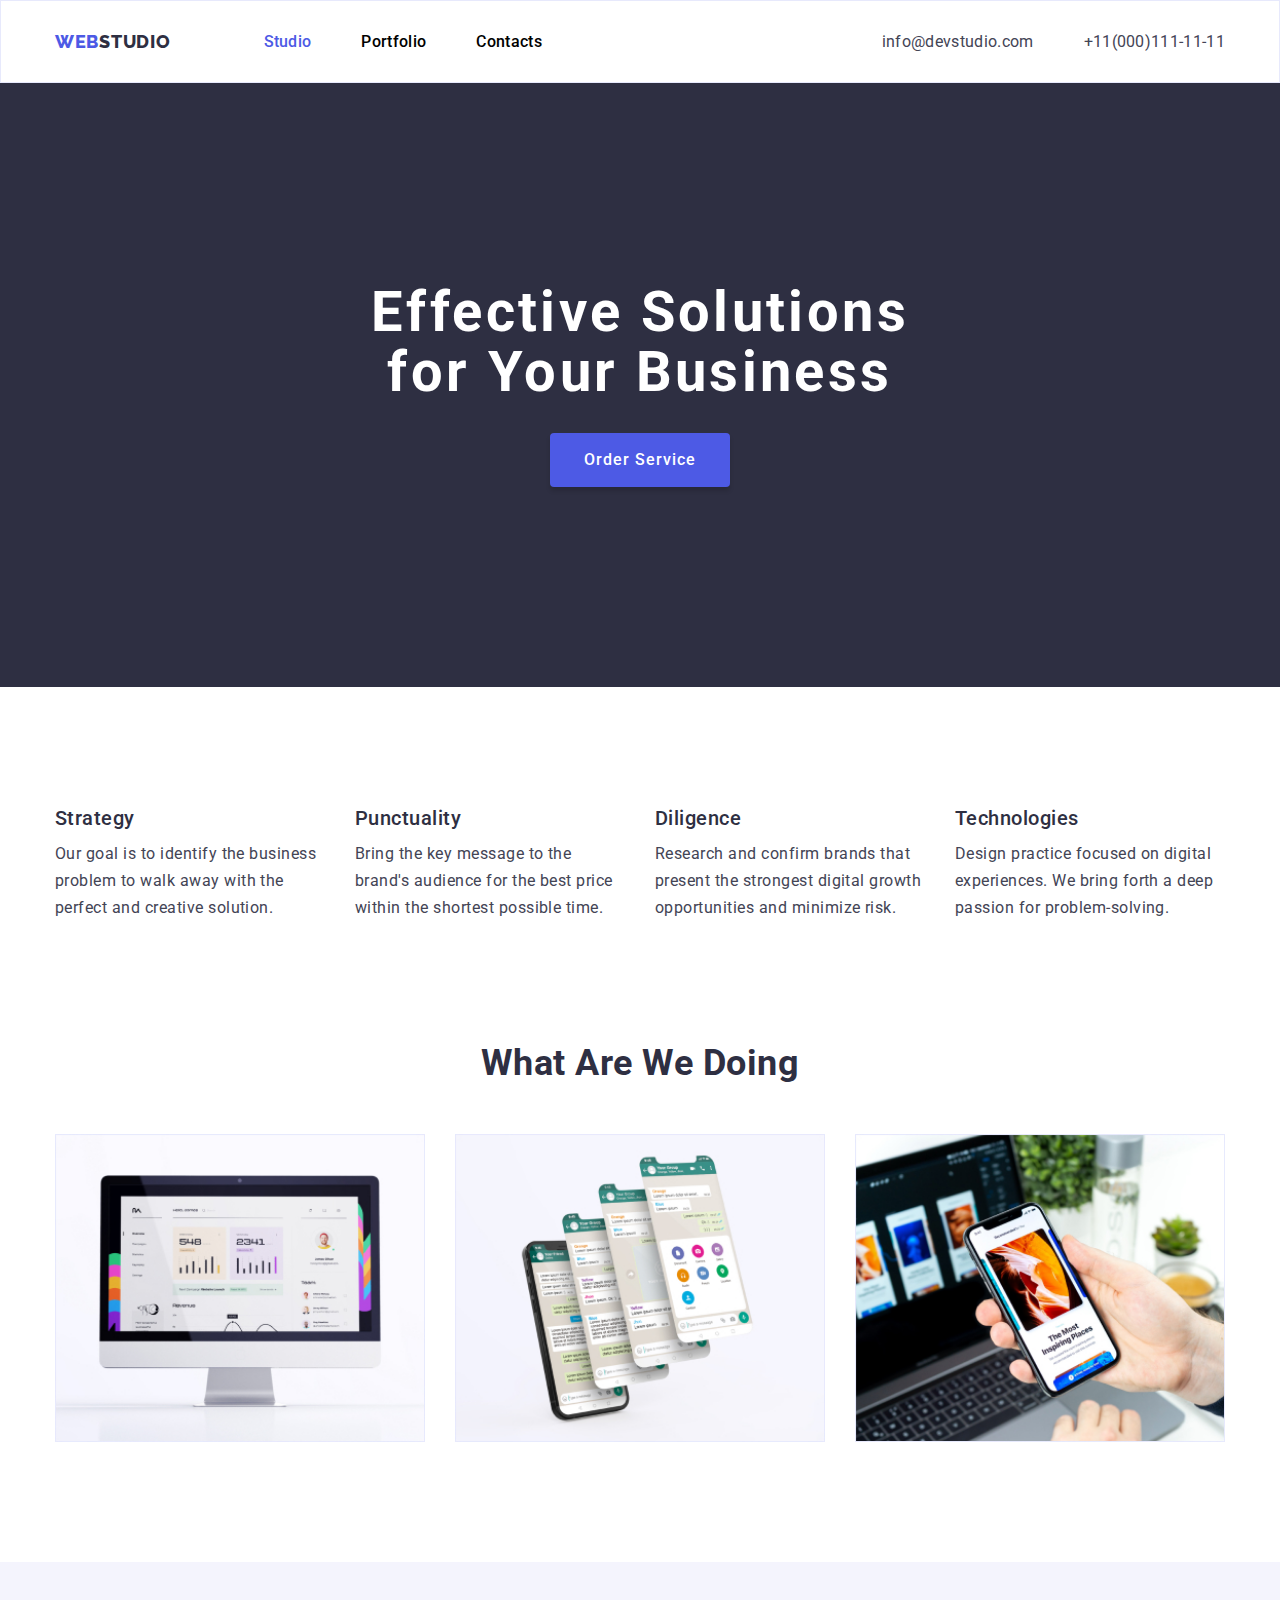
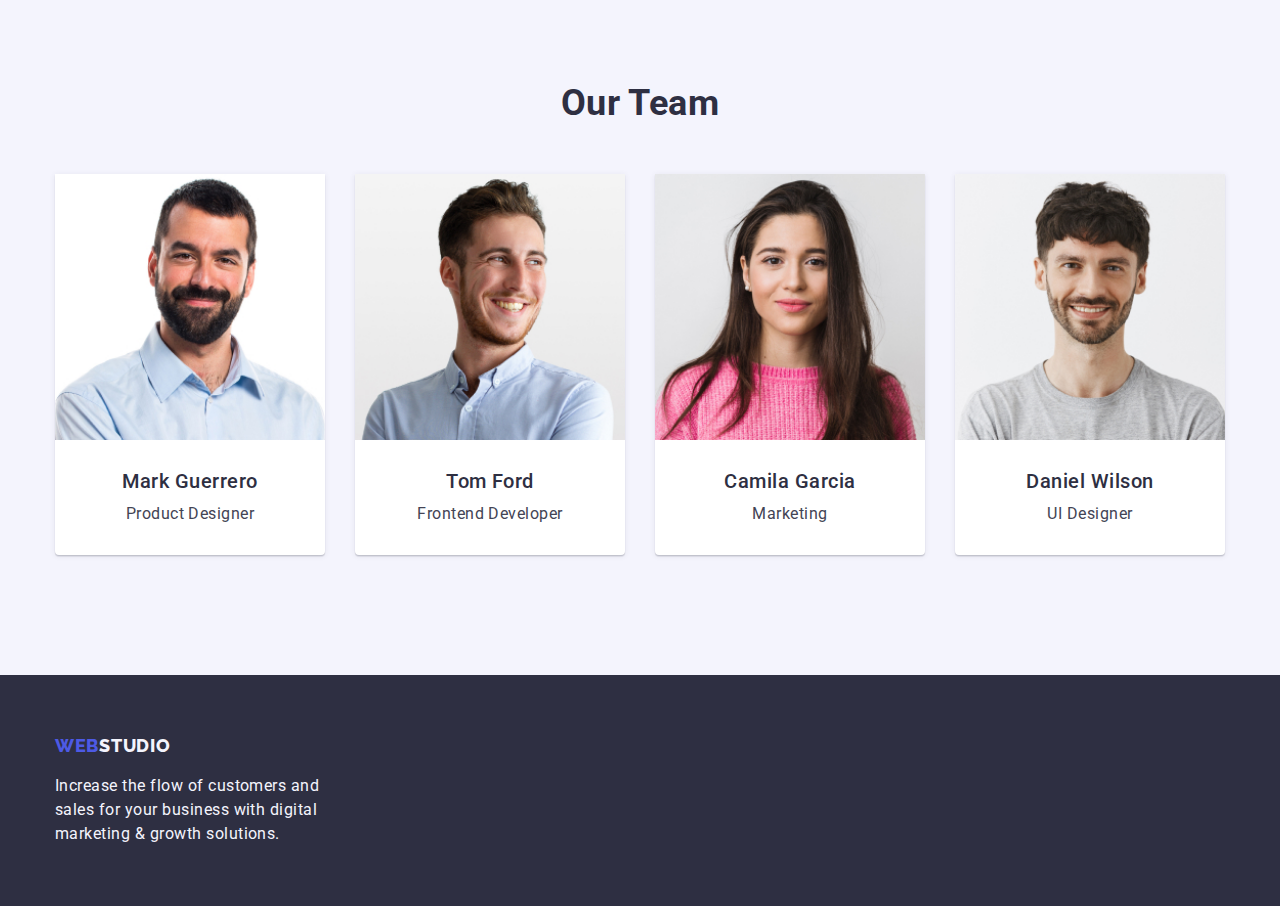
==== commit 496cc9c6: "Homework3" ====
--- a/index.html
+++ b/index.html
@@ -106,7 +106,7 @@
         </div>
       </section>
       <!-- This is section 3 -->
-      <section class="section no-top padding">
+      <section class="section no-top-padding">
         <div class="container">
           <h2 class="section-title">What Are We Doing</h2>
           <ul class="what-we-do list">
--- a/css/styles.css
+++ b/css/styles.css
@@ -53,10 +53,6 @@
   margin: 0;
   padding: 0;
 }
-
-.header {
-  padding-top: 25px;
-}
 /* Checked */
 .menu,
 .navigation,
@@ -65,31 +61,6 @@
   display: flex;
   align-items: center;
 }
-
-.menu {
-  display: flex;
-  align-items: center;
-  padding-top: 15px;
-  padding-bottom: 15px;
-  gap: 24px;
-}
-
-.navigation {
-  display: flex;
-  align-items: center;
-}
-
-.header-list {
-  display: flex;
-  gap: 30px;
-}
-
-.header-contacts {
-  display: flex;
-  margin-left: auto;
-  gap: 30px;
-}
-
 /* General Styles */
 /* Checked */
 .container {
@@ -126,7 +97,7 @@
 .studio {
   display: inline-block;
 }
-
+/* Checked */
 .logo {
   color: var(--iris);
 }
@@ -134,7 +105,7 @@
 .studio {
   color: var(--navyblue);
 }
-
+/* Checked */
 .studio-footer {
   color: var(--cloud);
 }
@@ -190,160 +161,171 @@
   font-weight: 700;
   margin-bottom: 30px;
 }
-
+/* Checked */
 .hero {
   padding-top: 200px;
   padding-bottom: 200px;
   text-align: center;
 }
-
+/* Checked */
 .bg-team {
   background-color: var(--cloud);
 }
-
+/* Checked */
 .button {
   cursor: pointer;
   border-color: transparent;
   letter-spacing: 0.03em;
   font-family: inherit;
-  font-weight: 500;
-  line-height: 1.5;
   border-radius: 4px;
   font-size: 16px;
 }
-
+/* Checked */
 .button.primary {
   background-color: var(--iris);
   color: var(--whitecolor);
   line-height: 1.87;
-  letter-spacing: 0.05em;
-  border-radius: 4px;
-  background: var(--iris, #4d5ae5);
+  letter-spacing: 0.06em;
+  font-weight: 500;
   box-shadow: 0px 4px 4px 0px rgba(0, 0, 0, 0.15);
-  display: flex;
-  margin: auto;
-  margin-top: 30px;
-  padding: 16px 32px;
-  align-items: flex-start;
-  gap: 10px;
-}
-
+  padding: 10px 32px;
+}
+/* Checked */
 .button.primary:hover,
 .button.primary:focus {
   background-color: var(--oceancolor);
-}
-
+  box-shadow: 0px 3px 1px rgba(0, 0, 0, 0.1), 0px 1px 2px rgba(0, 0, 0, 0.08),
+    0px 2px 2px rgba(0, 0, 0, 0.12);
+}
+/* Checked */
 .button.filter {
+  padding: 6px 22px;
   background-color: var(--cloud);
   color: var(--iris);
   font-weight: 500;
   line-height: 1.62;
 }
-
+/* Checked */
 .button.filter:hover,
 .button.filter:focus,
 .button.filter.current {
   background-color: var(--oceancolor);
   color: var(--cloud);
-}
-
+  box-shadow: 0px 3px 1px rgba(0, 0, 0, 0.1), 0px 1px 2px rgba(0, 0, 0, 0.08),
+    0px 2px 2px rgba(0, 0, 0, 0.12);
+}
+/* Checked */
 .section-title {
   color: var(--navyblue);
   font-size: 36px;
   line-height: 1.17;
-  display: flex;
-  gap: 15px;
   text-align: center;
+  margin-bottom: 50px;
+  font-weight: 700;
+}
+/* Checked */
+.filters {
+  display: flex;
   justify-content: center;
-  padding-bottom: 16px;
-}
-
-.filters {
-  display: flex;
-  align-items: center;
-  justify-content: center;
-  padding-bottom: 72px;
-  padding-top: 96px;
-  gap: 24px;
-}
-
-.button.filter {
-  padding: 12px 24px;
-}
-
+  margin-bottom: 50px;
+}
+/* Checked */
+.filters .space + .space {
+  margin-left: 8px;
+}
+/* Checked */
 .benefits {
   display: flex;
-}
-
-.project-card {
-  margin-bottom: 48px;
-  justify-content: center;
-}
-
-.benefits.list {
-  display: flex;
-  gap: 10px;
   flex-wrap: wrap;
-}
-
+  margin-left: -30px;
+  margin-top: -30px;
+}
+/* Checked */
 .benefits .title {
   font-size: 20px;
   font-weight: 500;
-  color: var(--navyblue);
+  margin-bottom: 10px;
+  color: var(--navyblue);
+  line-height: 1.14;
 }
 
+/* Checked */
+.benefits .item {
+  flex-basis: calc(100% / 4 - 30px);
+  margin-left: 30px;
+  margin-top: 30px;
+}
+/* Checked */
+.project-card {
+  flex-basis: calc(100% / 3 - 30px);
+  margin-left: 30px;
+  margin-top: 30px;
+}
+/* Checked */
 .benefits .description {
   color: var(--slatecolor);
-  line-height: 24px;
-  font-size: 16px;
-  font-weight: 400;
-  letter-spacing: 0.32px;
-}
-
-.team-list {
-  display: flex;
-  gap: 24px;
-  text-align: center;
-}
-
+  line-height: 1.71;
+  font-size: 16px;
+  font-weight: 400;
+}
+/* Checked */
 .what-we-do.list {
   display: flex;
-  gap: 24px;
-}
-
+  flex-wrap: wrap;
+  margin-left: -30px;
+  margin-top: -30px;
+}
+/* Checked */
+.what-we-do .item {
+  flex-basis: calc(100% / 3 -30px);
+  margin-left: 30px;
+  margin-top: 30px;
+}
+/* Checked */
 .team {
   display: flex;
-  padding-bottom: 0px;
-  justify-content: center;
-  align-items: center;
-  gap: 24px;
-}
-
-.item {
+  flex-wrap: wrap;
+  margin-top: -30px;
+  margin-left: -30px;
+}
+/* Checked */
+.team .item {
   background-color: var(--whitecolor);
   padding-bottom: 32px;
   border-radius: 0px 0px 4px 4px;
-  background: var(--white, #fff);
   box-shadow: 0px 2px 1px 0px rgba(46, 47, 66, 0.08),
     0px 1px 1px 0px rgba(46, 47, 66, 0.16),
     0px 1px 6px 0px rgba(46, 47, 66, 0.08);
-}
-
+  flex-basis: calc(100% / 4 -30px);
+  margin-left: 30px;
+  margin-top: 30px;
+}
+/* Checked */
+.team .name,
+.team .position {
+  line-height: 1.19;
+  text-align: center;
+}
+/* Checked */
 .team .name {
   color: var(--navyblue);
-  padding-top: 32px;
+  padding-top: 30px;
+  padding-bottom: 10px;
   font-weight: 500;
   font-size: 20px;
-  text-align: center;
-  letter-spacing: 0.02em;
-  gap: 8px;
-}
-
+}
+/* Checked */
 .team .position {
   color: var(--slatecolor);
   font-size: 16px;
   font-weight: 400;
-  text-align: center;
+}
+/* Checked */
+.substrate {
+  background-color: var(--white);
+  padding: 20px 24px;
+  border: 1px solid #eeeeee;
+  border-top: 0;
 }
 /* Checked */
 .page-footer.bg-footer {
@@ -355,34 +337,36 @@
 .logo-link.footer {
   margin-bottom: 20px;
 }
-
+/* Checked */
 .footer-description {
   color: var(--cloud);
-  padding-top: 10px;
-}
-
-.project {
-  text-decoration: none;
-}
-
+  padding-top: 17px;
+  font-size: 16px;
+  font-weight: 400;
+  line-height: 1.5;
+}
+/* Checked */
 .projects {
   display: flex;
   flex-wrap: wrap;
-  gap: 24px;
-}
-
+  margin-left: -30px;
+  margin-top: -30px;
+}
+/* Checked */
 .project .name {
   color: var(--navyblue);
   font-weight: 500;
   font-size: 20px;
   line-height: 2;
   letter-spacing: 0.04em;
-}
-
+  margin-bottom: 4px;
+}
+/* Checked */
 .project .type {
   color: var(--slatecolor);
   font-weight: 400;
   line-height: 1.87;
+  font-size: 16px;
 }
 /* Checked */
 .page-header {
